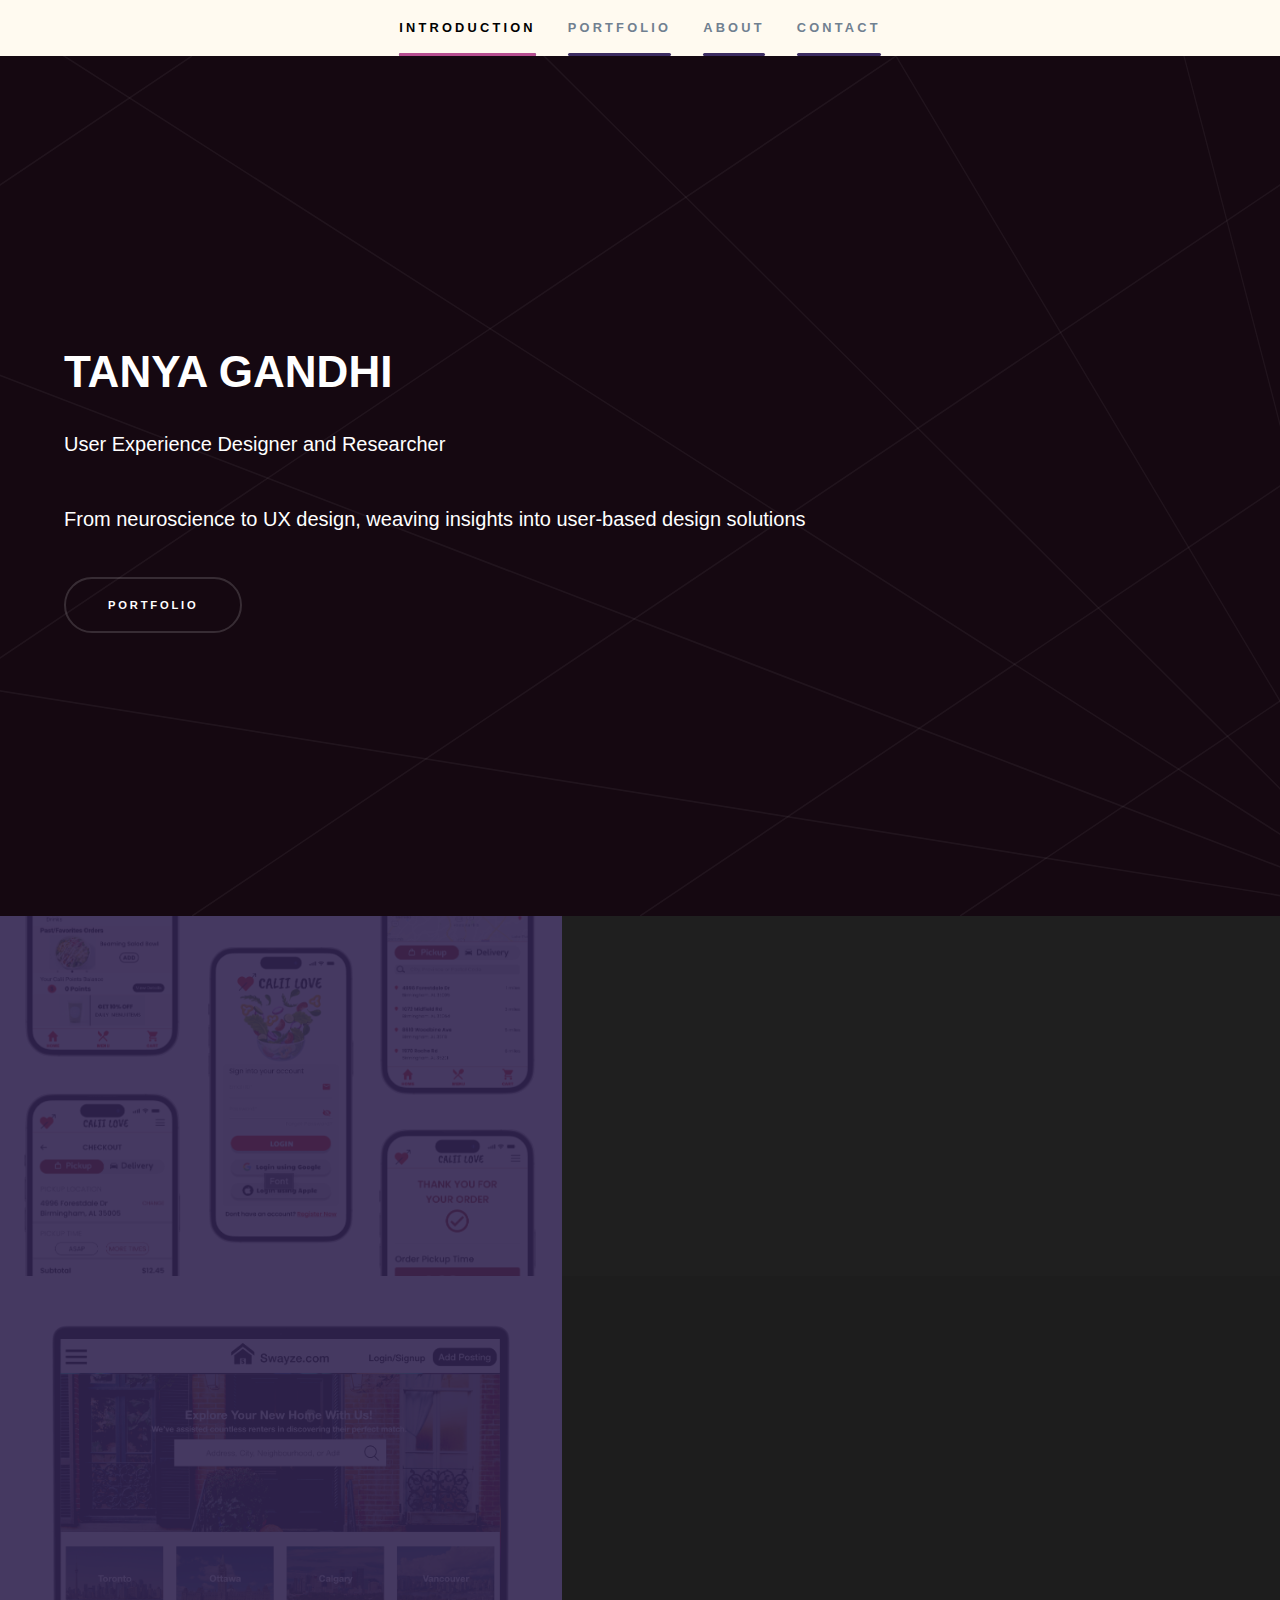
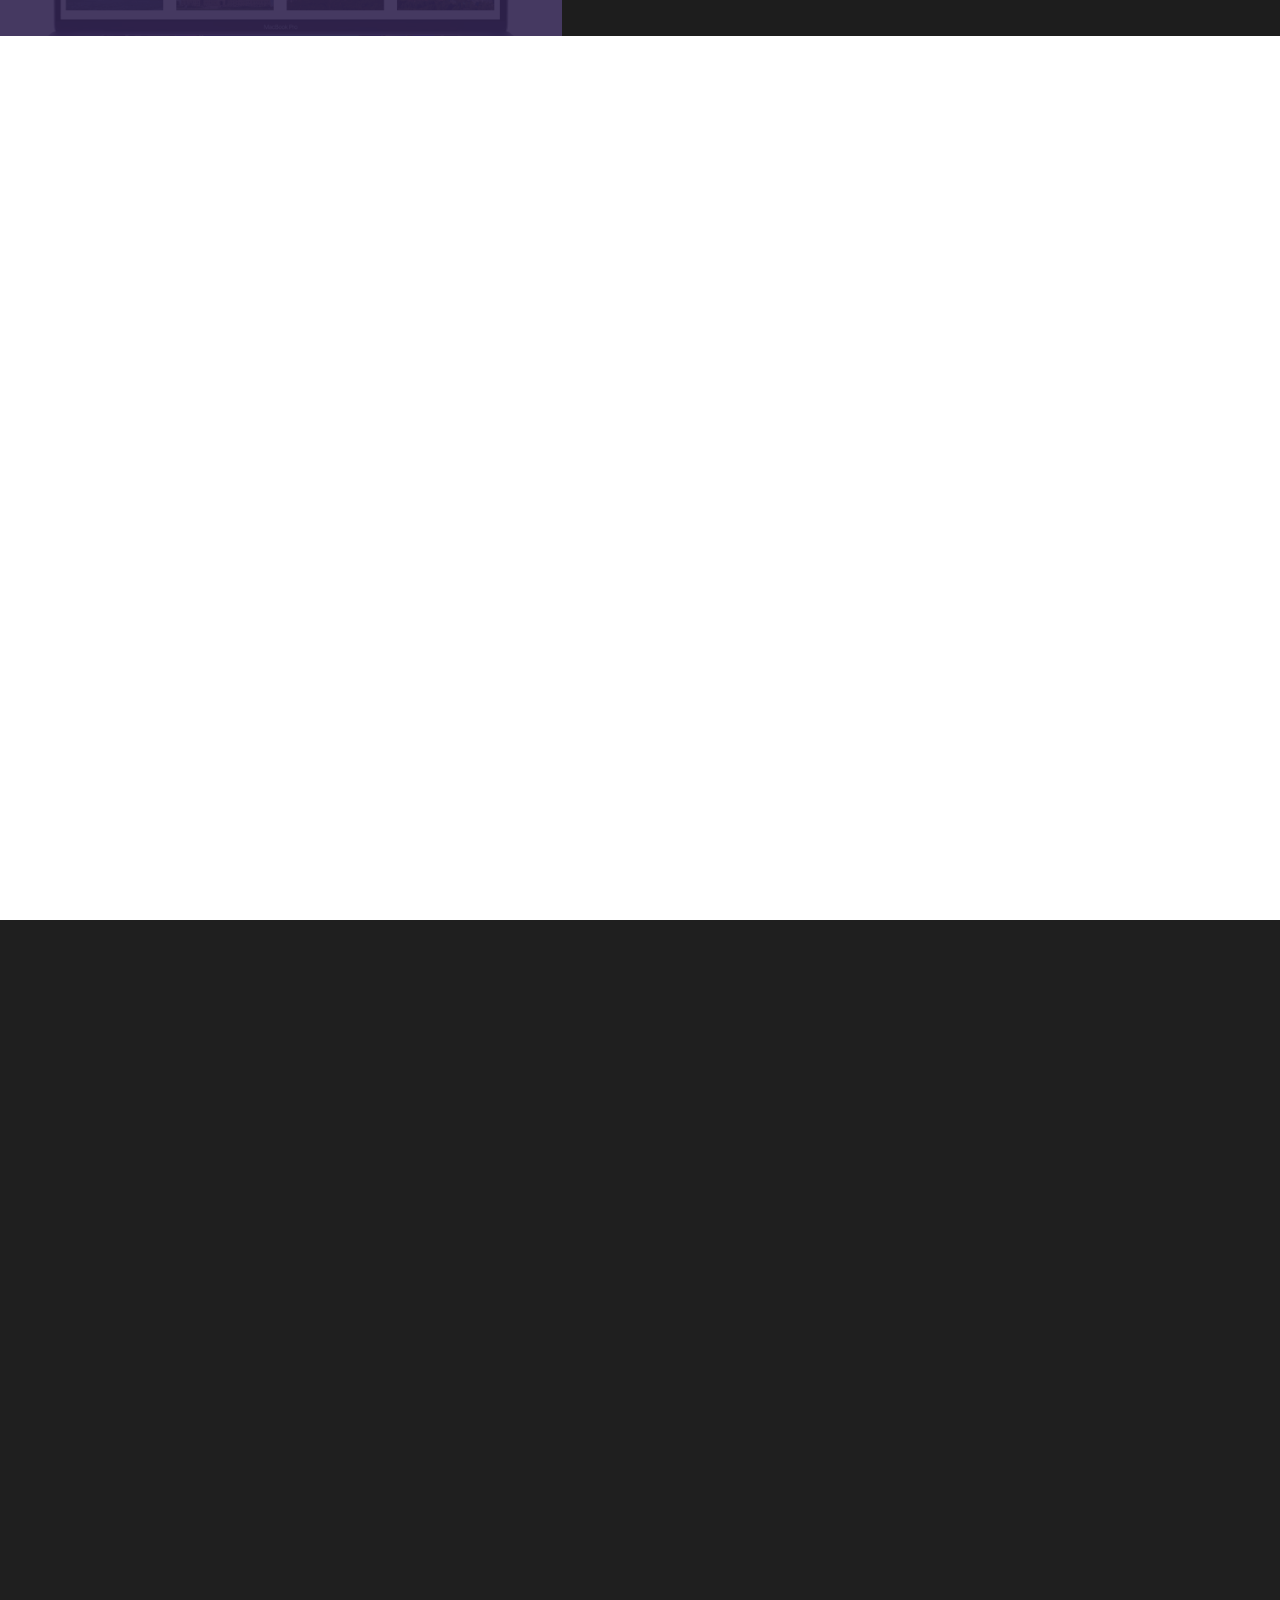
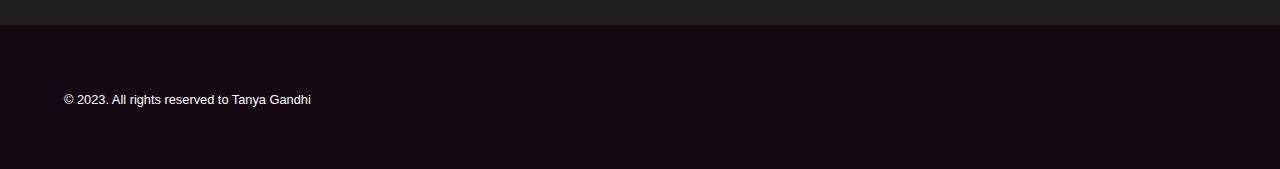
==== index.html @ 2741b876 "Uploading Website Files" ====
<!DOCTYPE HTML>
<!--
	Hyperspace by HTML5 UP
	html5up.net | @ajlkn
	Free for personal and commercial use under the CCA 3.0 license (html5up.net/license)
-->
<html>
	<head>
		<title>Tanya Gandhi</title>
		<meta charset="utf-8" />
		<meta name="viewport" content="width=device-width, initial-scale=1, user-scalable=no" />
		<link rel="stylesheet" href="assets/css/main.css" />
		<noscript><link rel="stylesheet" href="assets/css/noscript.css" /></noscript>
	</head>
	<body class="is-preload">

		<!-- Sidebar -->
			<section id="sidebar">
				<div class="inner">
					<nav>
						<ul>
							<li><a href="#intro">Introduction</a></li>
							<li><a href="#one">Portfolio</a></li>
							<li><a href="#two">About</a></li>
							<li><a href="#three">Contact</a></li>
						</ul>
					</nav>
				</div>
			</section>

		<!-- Wrapper -->
			<div id="wrapper">

				<!-- Intro -->
					<section id="intro" class="wrapper style1 fullscreen fade-up">
						<div class="inner">
							<h1>TANYA GANDHI</h1>
							<p>User Experience Designer and Researcher</p>
							<p>From neuroscience to UX design, weaving insights into user-based design solutions</p>
							<ul class="actions">
								<li><a href="#one" class="button scrolly">PORTFOLIO</a></li>
							</ul>
						</div>
					</section>

				<!-- One -->
					<section id="one" class="wrapper style2 spotlights">
						<section>
							<a href="#" class="image"><img src="images/cali-image.png" alt="" data-position="center center" /></a>
							<div class="content">
								<div class="inner">
									<h2>Calii Love - Savor the Hustle!</h2>
									<p>Designed a mobile food ordering app for neareast restaurant in Figma </p>
									<ul class="actions">
										<li><a href="generic.html" class="button">View Project</a></li>
									</ul>
								</div>
							</div>
						</section>
						<section>
							<a href="#" class="image"><img src="images/rental-image.png" alt="" data-position="top center" /></a>
							<div class="content">
								<div class="inner">
									<h2>Swayze.com - Gateway to Home Haven!</h2>
									<p>Designed responsive website and different screen size (mobile) for finding rental homes in Adobe XD</p>
									<ul class="actions">
										<li><a href="generic2.html" class="button">View Project</a></li>
									</ul>
								</div>
							</div>
						</section>
						<!-- <section>
							<a href="#" class="image"><img src="images/pic03.jpg" alt="" data-position="25% 25%" /></a>
							<div class="content">
								<div class="inner">
									<h2>Ultricies aliquam</h2>
									<p>Phasellus convallis elit id ullamcorper pulvinar. Duis aliquam turpis mauris, eu ultricies erat malesuada quis. Aliquam dapibus.</p>
									<ul class="actions">
										<li><a href="generic.html" class="button">Learn more</a></li>
									</ul>
								</div>
							</div>
						</section> -->
					</section>

				<!-- Two -->
					<section id="two" class="wrapper style3 fade-up">
						<div class="inner">
							<!-- <h2 style="text-align: center; margin-top: -50px;">Hello, I am Tanya</h2> -->
							<div style="text-align: center;">
								<img src="images/tanya.jpg" alt="image" height="400px">
							</div>
							<p style="color: black;">I am Tanya Gandhi, dedicated UX designer and researcher whose journey has been shaped by the unexpected twists of life and a passion for merging neuroscience insights with user-centric design.<br><br>
							<em>A Twist of Fate:</em>
							I started my academic journey in biomedical sciences, eventually diving into the field of neuroscience for my Ph.D., exploring the mysteries of the brain. However, my journey took an unforeseen turn—a moment etched in time when a finger nerve accident while performing lab experiment reshaped the narrative of my life. This unexpected incident was more than a detour; it became the compass guiding me towards a new professional chapter.<br><br>
							<em>Rethinking Priorities:</em>
							The incident compelled me to confront the fragility of life and prompted a deep reflection on my professional journey. As I navigated the challenges of recovery, I realized the profound impact that design, empathy, and user-centric thinking could have on improving everyday experiences. It's important to note that I am fully recovered and capable of any job, yet I chose UX design as my path to channel my resilience and newfound insights into creating meaningful and impactful designs.<br><br>
							<em>Bridging the Gap:</em>
							My transition from neuroscience to UX design is fueled by a desire to bridge the gap between scientific research and human-centric design. The skills honed in the laboratory, such as precision, attention to detail, and analytical thinking, seamlessly translate into my approach to crafting intuitive and accessible user experiences.<br><br>
							<em>UX Design: A Natural Evolution:</em>
							Choosing UX design was not a departure from neuroscience; rather, it was an evolution, where I found a fulfilling way to channel my scientific curiosity into designing solutions that positively impact people's lives. I realized the potential to leverage my deep understanding of cognitive processes to craft interfaces that not only function seamlessly but also enhance the overall user experience.<br><br>
							<em>Human-Centered Passion:</em>
							I am driven by a passion for creating technology that not only meets functional requirements but also enhances the overall well-being and satisfaction of users. My experiences have instilled in me a deep empathy for the end-users, and I am dedicated to championing their needs through thoughtful and inclusive design.<br><br>
							<em>Embracing Change:</em>
							My story is a testament to the transformative power of change and the unexpected paths that lead to fulfilling careers. Let's connect and explore how my diverse background and resilient spirit can bring a fresh perspective to your design projects.</p>
							<!-- <div class="features">
								<section>
									<span class="icon solid major fa-code"></span>
									<h3>Lorem ipsum amet</h3>
									<p>Phasellus convallis elit id ullam corper amet et pulvinar. Duis aliquam turpis mauris, sed ultricies erat dapibus.</p>
								</section>
								<section>
									<span class="icon solid major fa-lock"></span>
									<h3>Aliquam sed nullam</h3>
									<p>Phasellus convallis elit id ullam corper amet et pulvinar. Duis aliquam turpis mauris, sed ultricies erat dapibus.</p>
								</section>
								<section>
									<span class="icon solid major fa-cog"></span>
									<h3>Sed erat ullam corper</h3>
									<p>Phasellus convallis elit id ullam corper amet et pulvinar. Duis aliquam turpis mauris, sed ultricies erat dapibus.</p>
								</section>
								<section>
									<span class="icon solid major fa-desktop"></span>
									<h3>Veroeros quis lorem</h3>
									<p>Phasellus convallis elit id ullam corper amet et pulvinar. Duis aliquam turpis mauris, sed ultricies erat dapibus.</p>
								</section>
								<section>
									<span class="icon solid major fa-link"></span>
									<h3>Urna quis bibendum</h3>
									<p>Phasellus convallis elit id ullam corper amet et pulvinar. Duis aliquam turpis mauris, sed ultricies erat dapibus.</p>
								</section>
								<section>
									<span class="icon major fa-gem"></span>
									<h3>Aliquam urna dapibus</h3>
									<p>Phasellus convallis elit id ullam corper amet et pulvinar. Duis aliquam turpis mauris, sed ultricies erat dapibus.</p>
								</section>
							</div> -->
							<!-- <ul class="actions">
								<li><a href="generic.html" class="button">Learn more</a></li>
							</ul>
						</div> -->
					</section>

				<!-- Three -->
					<section id="three" class="wrapper style1 fade-up">
						<div class="inner">
							<h2 style="text-align: left style; margin-top: 200px">Tanya Gandhi</h2>
							<!-- <p>Phasellus convallis elit id ullamcorper pulvinar. Duis aliquam turpis mauris, eu ultricies erat malesuada quis. Aliquam dapibus, lacus eget hendrerit bibendum, urna est aliquam sem, sit amet imperdiet est velit quis lorem.</p> -->
							<!-- <div class="split style1"> -->
								<!-- <section>
									<form method="post" action="#">
										<div class="fields">
											<div class="field half">
												<label for="name">Name</label>
												<input type="text" name="name" id="name" />
											</div>
											<div class="field half">
												<label for="email">Email</label>
												<input type="text" name="email" id="email" />
											</div>
											<div class="field">
												<label for="message">Message</label>
												<textarea name="message" id="message" rows="5"></textarea>
											</div>
										</div>
										<ul class="actions">
											<li><a href="" class="button submit">Send Message</a></li>
										</ul>
									</form>
								</section> -->
								<section>
									<ul class="contact">
										<!-- <li>
											<h3>Address</h3>
											<span>12345 Somewhere Road #654<br />
											Nashville, TN 00000-0000<br />
											USA</span>
										</li> -->
										<li>
											<h3>Email</h3>
											<a href="#">gandhi.tanya11@gmail.com</a>
										</li>
										<li>
											<h3>Resume</h3>
											<a href="UXResume_Tanyagandhi.pdf" target="_blank">Tanya Gandhi</a>
										</li>
										<li>
											<h3>Social</h3>
											<ul class="icons">
												<!-- <li><a href="#" class="icon brands fa-twitter"><span class="label">Twitter</span></a></li> -->
												<!-- <li><a href="#" class="icon brands fa-facebook-f"><span class="label">Facebook</span></a></li> -->
												<li><a href="#" class="icon brands fa-github"><span class="label">GitHub</span></a></li>
												<!-- <li><a href="#" class="icon brands fa-instagram"><span class="label">Instagram</span></a></li> -->
												<li><a href="#" class="icon brands fa-linkedin-in"><span class="label">LinkedIn</span></a></li>
											</ul>
										</li>
									</ul>
								</section>
							</div>
						</div>
					</section>

			</div>

		<!-- Footer -->
			<footer id="footer" class="wrapper style1-alt">
				<div class="inner">
					<ul class="menu">
						<p>&copy; 2023. All rights reserved to Tanya Gandhi</p>
						<!-- <li>&copy; 2023. All rights reserved to Tanya Gandhi.</li><li>Design: <a href="http://html5up.net">HTML5 UP</a></li> -->
					</ul>
				</div>
			</footer>

		<!-- Scripts -->
			<script src="assets/js/jquery.min.js"></script>
			<script src="assets/js/jquery.scrollex.min.js"></script>
			<script src="assets/js/jquery.scrolly.min.js"></script>
			<script src="assets/js/browser.min.js"></script>
			<script src="assets/js/breakpoints.min.js"></script>
			<script src="assets/js/util.js"></script>
			<script src="assets/js/main.js"></script>

	</body>
</html>
---- assets/css/main.css ----
@import url(fontawesome-all.min.css);

/*
	Hyperspace by HTML5 UP
	html5up.net | @ajlkn
	Free for personal and commercial use under the CCA 3.0 license (html5up.net/license)
*/

html, body, div, span, applet, object,
iframe, h1, h2, h3, h4, h5, h6, p, blockquote,
pre, a, abbr, acronym, address, big, cite,
code, del, dfn, em, img, ins, kbd, q, s, samp,
small, strike, strong, sub, sup, tt, var, b,
u, i, center, dl, dt, dd, ol, ul, li, fieldset,
form, label, legend, table, caption, tbody,
tfoot, thead, tr, th, td, article, aside,
canvas, details, embed, figure, figcaption,
footer, header, hgroup, menu, nav, output, ruby,
section, summary, time, mark, audio, video {
	margin: 0;
	padding: 0;
	border: 0;
	font-size: 100%;
	font: inherit;
	vertical-align: baseline;}

article, aside, details, figcaption, figure,
footer, header, hgroup, menu, nav, section {
	display: block;}

body {
	line-height: 1;
}

ol, ul {
	list-style: none;
}

blockquote, q {
	quotes: none;
}

	blockquote:before, blockquote:after, q:before, q:after {
		content: '';
		content: none;
	}

table {
	border-collapse: collapse;
	border-spacing: 0;
}

body {
	-webkit-text-size-adjust: none;
}

mark {
	background-color: transparent;
	color: inherit;
}

input::-moz-focus-inner {
	border: 0;
	padding: 0;
}

input, select, textarea {
	-moz-appearance: none;
	-webkit-appearance: none;
	-ms-appearance: none;
	appearance: none;
}

/* Basic */

	@-ms-viewport {
		width: device-width;
	}

	body {
		-ms-overflow-style: scrollbar;
	}

	@media screen and (max-width: 480px) {

		html, body {
			min-width: 320px;
		}

	}

	html {
		box-sizing: border-box;
	}

	*, *:before, *:after {
		box-sizing: inherit;
	}

	body {
		background: #312450;
	}

		body.is-preload *, body.is-preload *:before, body.is-preload *:after {
			-moz-animation: none !important;
			-webkit-animation: none !important;
			-ms-animation: none !important;
			animation: none !important;
			-moz-transition: none !important;
			-webkit-transition: none !important;
			-ms-transition: none !important;
			transition: none !important;
		}

/* Type */

	body, input, select, textarea {
		color: white;
		font-family: Arial, Helvetica, sans-serif;
		font-size: 16.5pt;
		font-weight: normal;
		line-height: 1.75;
	}

		@media screen and (max-width: 1680px) {

			body, input, select, textarea {
				font-size: 13pt;
			}

		}

		@media screen and (max-width: 1280px) {

			body, input, select, textarea {
				font-size: 12pt;
			}

		}

		@media screen and (max-width: 360px) {

			body, input, select, textarea {
				font-size: 11pt;
			}

		}

	a {
		-moz-transition: color 0.2s ease, border-bottom-color 0.2s ease;
		-webkit-transition: color 0.2s ease, border-bottom-color 0.2s ease;
		-ms-transition: color 0.2s ease, border-bottom-color 0.2s ease;
		transition: color 0.2s ease, border-bottom-color 0.2s ease;
		border-bottom: dotted 1px rgba(255, 255, 255, 0.35);
		color: inherit;
		text-decoration: none;
	}

		a:hover {
			border-bottom-color: transparent;
			color: #ffffff;
		}

	strong, b {
		color: #ffffff;
		font-weight: bold;
	}

	em, i {
		font-style: italic;
	}

	p {
		margin: 0 0 2em 0;
	}

	h1, h2, h3, h4, h5, h6 {
		color: #ffffff;
		font-weight: bold;
		line-height: 1.5;
		margin: 0 0 0.5em 0;
	}

		h1 a, h2 a, h3 a, h4 a, h5 a, h6 a {
			color: inherit;
			text-decoration: none;
		}

	h1 {
		font-size: 2.75em;
	}

		h1.major {
			margin: 0 0 1.3em 0;
			position: relative;
			padding-bottom: 0.35em;
		}

			h1.major:after {
				background-image: -moz-linear-gradient(to right, #5e42a6, #b74e91);
				background-image: -webkit-linear-gradient(to right, #5e42a6, #b74e91);
				background-image: -ms-linear-gradient(to right, #5e42a6, #b74e91);
				background-image: linear-gradient(to right, #5e42a6, #b74e91);
				-moz-transition: max-width 0.2s ease;
				-webkit-transition: max-width 0.2s ease;
				-ms-transition: max-width 0.2s ease;
				transition: max-width 0.2s ease;
				border-radius: 0.2em;
				bottom: 0;
				content: '';
				height: 0.05em;
				position: absolute;
				right: 0;
				width: 100%;
			}

	h2 {
		font-size: 1.75em;
		margin-top: -10px;
	}

	h3 {
		font-size: 1.1em;
	}

	h4 {
		font-size: 1em;
	}

	h5 {
		font-size: 0.8em;
	}

	h6 {
		font-size: 0.6em;
	}

	@media screen and (max-width: 736px) {

		h1 {
			font-size: 2em;
		}

		h2 {
			font-size: 1.25em;
		}

		h3 {
			font-size: 1em;
		}

		h4 {
			font-size: 0.8em;
		}

		h5 {
			font-size: 0.6em;
		}

		h6 {
			font-size: 0.6em;
		}

	}

	sub {
		font-size: 0.8em;
		position: relative;
		top: 0.5em;
	}

	sup {
		font-size: 0.8em;
		position: relative;
		top: -0.5em;
	}

	blockquote {
		border-left: solid 4px rgba(255, 255, 255, 0.15);
		font-style: italic;
		margin: 0 0 2em 0;
		padding: 0.5em 0 0.5em 2em;
	}

	code {
		background: rgba(255, 255, 255, 0.05);
		border-radius: 0.25em;
		border: solid 1px rgba(255, 255, 255, 0.15);
		font-family: "Courier New", monospace;
		font-size: 0.9em;
		margin: 0 0.25em;
		padding: 0.25em 0.65em;
	}

	pre {
		-webkit-overflow-scrolling: touch;
		font-family: "Courier New", monospace;
		font-size: 0.9em;
		margin: 0 0 2em 0;
	}

		pre code {
			display: block;
			line-height: 1.75em;
			padding: 1em 1.5em;
			overflow-x: auto;
		}

	hr {
		border: 0;
		border-bottom: solid 1px rgba(255, 255, 255, 0.15);
		margin: 2em 0;
	}

		hr.major {
			margin: 3em 0;
		}

	.align-left {
		text-align: left;
	}

	.align-center {
		text-align: center;
	}

	.align-right {
		text-align: right;
	}

/* Row */

	.row {
		display: flex;
		flex-wrap: wrap;
		box-sizing: border-box;
		align-items: stretch;
	}

		.row > * {
			box-sizing: border-box;
		}

		.row.gtr-uniform > * > :last-child {
			margin-bottom: 0;
		}

		.row.aln-left {
			justify-content: flex-start;
		}

		.row.aln-center {
			justify-content: center;
		}

		.row.aln-right {
			justify-content: flex-end;
		}

		.row.aln-top {
			align-items: flex-start;
		}

		.row.aln-middle {
			align-items: center;
		}

		.row.aln-bottom {
			align-items: flex-end;
		}

		.row > .imp {
			order: -1;
		}

		.row > .col-1 {
			width: 8.33333%;
		}

		.row > .off-1 {
			margin-left: 8.33333%;
		}

		.row > .col-2 {
			width: 16.66667%;
		}

		.row > .off-2 {
			margin-left: 16.66667%;
		}

		.row > .col-3 {
			width: 25%;
		}

		.row > .off-3 {
			margin-left: 25%;
		}

		.row > .col-4 {
			width: 33.33333%;
		}

		.row > .off-4 {
			margin-left: 33.33333%;
		}

		.row > .col-5 {
			width: 41.66667%;
		}

		.row > .off-5 {
			margin-left: 41.66667%;
		}

		.row > .col-6 {
			width: 50%;
		}

		.row > .off-6 {
			margin-left: 50%;
		}

		.row > .col-7 {
			width: 58.33333%;
		}

		.row > .off-7 {
			margin-left: 58.33333%;
		}

		.row > .col-8 {
			width: 66.66667%;
		}

		.row > .off-8 {
			margin-left: 66.66667%;
		}

		.row > .col-9 {
			width: 75%;
		}

		.row > .off-9 {
			margin-left: 75%;
		}

		.row > .col-10 {
			width: 83.33333%;
		}

		.row > .off-10 {
			margin-left: 83.33333%;
		}

		.row > .col-11 {
			width: 91.66667%;
		}

		.row > .off-11 {
			margin-left: 91.66667%;
		}

		.row > .col-12 {
			width: 100%;
		}

		.row > .off-12 {
			margin-left: 100%;
		}

		.row.gtr-0 {
			margin-top: 0;
			margin-left: 0em;
		}

			.row.gtr-0 > * {
				padding: 0 0 0 0em;
			}

			.row.gtr-0.gtr-uniform {
				margin-top: 0em;
			}

				.row.gtr-0.gtr-uniform > * {
					padding-top: 0em;
				}

		.row.gtr-25 {
			margin-top: 0;
			margin-left: -0.375em;
		}

			.row.gtr-25 > * {
				padding: 0 0 0 0.375em;
			}

			.row.gtr-25.gtr-uniform {
				margin-top: -0.375em;
			}

				.row.gtr-25.gtr-uniform > * {
					padding-top: 0.375em;
				}

		.row.gtr-50 {
			margin-top: 0;
			margin-left: -0.75em;
		}

			.row.gtr-50 > * {
				padding: 0 0 0 0.75em;
			}

			.row.gtr-50.gtr-uniform {
				margin-top: -0.75em;
			}

				.row.gtr-50.gtr-uniform > * {
					padding-top: 0.75em;
				}

		.row {
			margin-top: 0;
			margin-left: -1.5em;
		}

			.row > * {
				padding: 0 0 0 1.5em;
			}

			.row.gtr-uniform {
				margin-top: -1.5em;
			}

				.row.gtr-uniform > * {
					padding-top: 1.5em;
				}

		.row.gtr-150 {
			margin-top: 0;
			margin-left: -2.25em;
		}

			.row.gtr-150 > * {
				padding: 0 0 0 2.25em;
			}

			.row.gtr-150.gtr-uniform {
				margin-top: -2.25em;
			}

				.row.gtr-150.gtr-uniform > * {
					padding-top: 2.25em;
				}

		.row.gtr-200 {
			margin-top: 0;
			margin-left: -3em;
		}

			.row.gtr-200 > * {
				padding: 0 0 0 3em;
			}

			.row.gtr-200.gtr-uniform {
				margin-top: -3em;
			}

				.row.gtr-200.gtr-uniform > * {
					padding-top: 3em;
				}

		@media screen and (max-width: 1680px) {

			.row {
				display: flex;
				flex-wrap: wrap;
				box-sizing: border-box;
				align-items: stretch;
			}

				.row > * {
					box-sizing: border-box;
				}

				.row.gtr-uniform > * > :last-child {
					margin-bottom: 0;
				}

				.row.aln-left {
					justify-content: flex-start;
				}

				.row.aln-center {
					justify-content: center;
				}

				.row.aln-right {
					justify-content: flex-end;
				}

				.row.aln-top {
					align-items: flex-start;
				}

				.row.aln-middle {
					align-items: center;
				}

				.row.aln-bottom {
					align-items: flex-end;
				}

				.row > .imp-xlarge {
					order: -1;
				}

				.row > .col-1-xlarge {
					width: 8.33333%;
				}

				.row > .off-1-xlarge {
					margin-left: 8.33333%;
				}

				.row > .col-2-xlarge {
					width: 16.66667%;
				}

				.row > .off-2-xlarge {
					margin-left: 16.66667%;
				}

				.row > .col-3-xlarge {
					width: 25%;
				}

				.row > .off-3-xlarge {
					margin-left: 25%;
				}

				.row > .col-4-xlarge {
					width: 33.33333%;
				}

				.row > .off-4-xlarge {
					margin-left: 33.33333%;
				}

				.row > .col-5-xlarge {
					width: 41.66667%;
				}

				.row > .off-5-xlarge {
					margin-left: 41.66667%;
				}

				.row > .col-6-xlarge {
					width: 50%;
				}

				.row > .off-6-xlarge {
					margin-left: 50%;
				}

				.row > .col-7-xlarge {
					width: 58.33333%;
				}

				.row > .off-7-xlarge {
					margin-left: 58.33333%;
				}

				.row > .col-8-xlarge {
					width: 66.66667%;
				}

				.row > .off-8-xlarge {
					margin-left: 66.66667%;
				}

				.row > .col-9-xlarge {
					width: 75%;
				}

				.row > .off-9-xlarge {
					margin-left: 75%;
				}

				.row > .col-10-xlarge {
					width: 83.33333%;
				}

				.row > .off-10-xlarge {
					margin-left: 83.33333%;
				}

				.row > .col-11-xlarge {
					width: 91.66667%;
				}

				.row > .off-11-xlarge {
					margin-left: 91.66667%;
				}

				.row > .col-12-xlarge {
					width: 100%;
				}

				.row > .off-12-xlarge {
					margin-left: 100%;
				}

				.row.gtr-0 {
					margin-top: 0;
					margin-left: 0em;
				}

					.row.gtr-0 > * {
						padding: 0 0 0 0em;
					}

					.row.gtr-0.gtr-uniform {
						margin-top: 0em;
					}

						.row.gtr-0.gtr-uniform > * {
							padding-top: 0em;
						}

				.row.gtr-25 {
					margin-top: 0;
					margin-left: -0.375em;
				}

					.row.gtr-25 > * {
						padding: 0 0 0 0.375em;
					}

					.row.gtr-25.gtr-uniform {
						margin-top: -0.375em;
					}

						.row.gtr-25.gtr-uniform > * {
							padding-top: 0.375em;
						}

				.row.gtr-50 {
					margin-top: 0;
					margin-left: -0.75em;
				}

					.row.gtr-50 > * {
						padding: 0 0 0 0.75em;
					}

					.row.gtr-50.gtr-uniform {
						margin-top: -0.75em;
					}

						.row.gtr-50.gtr-uniform > * {
							padding-top: 0.75em;
						}

				.row {
					margin-top: 0;
					margin-left: -1.5em;
				}

					.row > * {
						padding: 0 0 0 1.5em;
					}

					.row.gtr-uniform {
						margin-top: -1.5em;
					}

						.row.gtr-uniform > * {
							padding-top: 1.5em;
						}

				.row.gtr-150 {
					margin-top: 0;
					margin-left: -2.25em;
				}

					.row.gtr-150 > * {
						padding: 0 0 0 2.25em;
					}

					.row.gtr-150.gtr-uniform {
						margin-top: -2.25em;
					}

						.row.gtr-150.gtr-uniform > * {
							padding-top: 2.25em;
						}

				.row.gtr-200 {
					margin-top: 0;
					margin-left: -3em;
				}

					.row.gtr-200 > * {
						padding: 0 0 0 3em;
					}

					.row.gtr-200.gtr-uniform {
						margin-top: -3em;
					}

						.row.gtr-200.gtr-uniform > * {
							padding-top: 3em;
						}

		}

		@media screen and (max-width: 1280px) {

			.row {
				display: flex;
				flex-wrap: wrap;
				box-sizing: border-box;
				align-items: stretch;
			}

				.row > * {
					box-sizing: border-box;
				}

				.row.gtr-uniform > * > :last-child {
					margin-bottom: 0;
				}

				.row.aln-left {
					justify-content: flex-start;
				}

				.row.aln-center {
					justify-content: center;
				}

				.row.aln-right {
					justify-content: flex-end;
				}

				.row.aln-top {
					align-items: flex-start;
				}

				.row.aln-middle {
					align-items: center;
				}

				.row.aln-bottom {
					align-items: flex-end;
				}

				.row > .imp-large {
					order: -1;
				}

				.row > .col-1-large {
					width: 8.33333%;
				}

				.row > .off-1-large {
					margin-left: 8.33333%;
				}

				.row > .col-2-large {
					width: 16.66667%;
				}

				.row > .off-2-large {
					margin-left: 16.66667%;
				}

				.row > .col-3-large {
					width: 25%;
				}

				.row > .off-3-large {
					margin-left: 25%;
				}

				.row > .col-4-large {
					width: 33.33333%;
				}

				.row > .off-4-large {
					margin-left: 33.33333%;
				}

				.row > .col-5-large {
					width: 41.66667%;
				}

				.row > .off-5-large {
					margin-left: 41.66667%;
				}

				.row > .col-6-large {
					width: 50%;
				}

				.row > .off-6-large {
					margin-left: 50%;
				}

				.row > .col-7-large {
					width: 58.33333%;
				}

				.row > .off-7-large {
					margin-left: 58.33333%;
				}

				.row > .col-8-large {
					width: 66.66667%;
				}

				.row > .off-8-large {
					margin-left: 66.66667%;
				}

				.row > .col-9-large {
					width: 75%;
				}

				.row > .off-9-large {
					margin-left: 75%;
				}

				.row > .col-10-large {
					width: 83.33333%;
				}

				.row > .off-10-large {
					margin-left: 83.33333%;
				}

				.row > .col-11-large {
					width: 91.66667%;
				}

				.row > .off-11-large {
					margin-left: 91.66667%;
				}

				.row > .col-12-large {
					width: 100%;
				}

				.row > .off-12-large {
					margin-left: 100%;
				}

				.row.gtr-0 {
					margin-top: 0;
					margin-left: 0em;
				}

					.row.gtr-0 > * {
						padding: 0 0 0 0em;
					}

					.row.gtr-0.gtr-uniform {
						margin-top: 0em;
					}

						.row.gtr-0.gtr-uniform > * {
							padding-top: 0em;
						}

				.row.gtr-25 {
					margin-top: 0;
					margin-left: -0.375em;
				}

					.row.gtr-25 > * {
						padding: 0 0 0 0.375em;
					}

					.row.gtr-25.gtr-uniform {
						margin-top: -0.375em;
					}

						.row.gtr-25.gtr-uniform > * {
							padding-top: 0.375em;
						}

				.row.gtr-50 {
					margin-top: 0;
					margin-left: -0.75em;
				}

					.row.gtr-50 > * {
						padding: 0 0 0 0.75em;
					}

					.row.gtr-50.gtr-uniform {
						margin-top: -0.75em;
					}

						.row.gtr-50.gtr-uniform > * {
							padding-top: 0.75em;
						}

				.row {
					margin-top: 0;
					margin-left: -1.5em;
				}

					.row > * {
						padding: 0 0 0 1.5em;
					}

					.row.gtr-uniform {
						margin-top: -1.5em;
					}

						.row.gtr-uniform > * {
							padding-top: 1.5em;
						}

				.row.gtr-150 {
					margin-top: 0;
					margin-left: -2.25em;
				}

					.row.gtr-150 > * {
						padding: 0 0 0 2.25em;
					}

					.row.gtr-150.gtr-uniform {
						margin-top: -2.25em;
					}

						.row.gtr-150.gtr-uniform > * {
							padding-top: 2.25em;
						}

				.row.gtr-200 {
					margin-top: 0;
					margin-left: -3em;
				}

					.row.gtr-200 > * {
						padding: 0 0 0 3em;
					}

					.row.gtr-200.gtr-uniform {
						margin-top: -3em;
					}

						.row.gtr-200.gtr-uniform > * {
							padding-top: 3em;
						}

		}

		@media screen and (max-width: 980px) {

			.row {
				display: flex;
				flex-wrap: wrap;
				box-sizing: border-box;
				align-items: stretch;
			}

				.row > * {
					box-sizing: border-box;
				}

				.row.gtr-uniform > * > :last-child {
					margin-bottom: 0;
				}

				.row.aln-left {
					justify-content: flex-start;
				}

				.row.aln-center {
					justify-content: center;
				}

				.row.aln-right {
					justify-content: flex-end;
				}

				.row.aln-top {
					align-items: flex-start;
				}

				.row.aln-middle {
					align-items: center;
				}

				.row.aln-bottom {
					align-items: flex-end;
				}

				.row > .imp-medium {
					order: -1;
				}

				.row > .col-1-medium {
					width: 8.33333%;
				}

				.row > .off-1-medium {
					margin-left: 8.33333%;
				}

				.row > .col-2-medium {
					width: 16.66667%;
				}

				.row > .off-2-medium {
					margin-left: 16.66667%;
				}

				.row > .col-3-medium {
					width: 25%;
				}

				.row > .off-3-medium {
					margin-left: 25%;
				}

				.row > .col-4-medium {
					width: 33.33333%;
				}

				.row > .off-4-medium {
					margin-left: 33.33333%;
				}

				.row > .col-5-medium {
					width: 41.66667%;
				}

				.row > .off-5-medium {
					margin-left: 41.66667%;
				}

				.row > .col-6-medium {
					width: 50%;
				}

				.row > .off-6-medium {
					margin-left: 50%;
				}

				.row > .col-7-medium {
					width: 58.33333%;
				}

				.row > .off-7-medium {
					margin-left: 58.33333%;
				}

				.row > .col-8-medium {
					width: 66.66667%;
				}

				.row > .off-8-medium {
					margin-left: 66.66667%;
				}

				.row > .col-9-medium {
					width: 75%;
				}

				.row > .off-9-medium {
					margin-left: 75%;
				}

				.row > .col-10-medium {
					width: 83.33333%;
				}

				.row > .off-10-medium {
					margin-left: 83.33333%;
				}

				.row > .col-11-medium {
					width: 91.66667%;
				}

				.row > .off-11-medium {
					margin-left: 91.66667%;
				}

				.row > .col-12-medium {
					width: 100%;
				}

				.row > .off-12-medium {
					margin-left: 100%;
				}

				.row.gtr-0 {
					margin-top: 0;
					margin-left: 0em;
				}

					.row.gtr-0 > * {
						padding: 0 0 0 0em;
					}

					.row.gtr-0.gtr-uniform {
						margin-top: 0em;
					}

						.row.gtr-0.gtr-uniform > * {
							padding-top: 0em;
						}

				.row.gtr-25 {
					margin-top: 0;
					margin-left: -0.375em;
				}

					.row.gtr-25 > * {
						padding: 0 0 0 0.375em;
					}

					.row.gtr-25.gtr-uniform {
						margin-top: -0.375em;
					}

						.row.gtr-25.gtr-uniform > * {
							padding-top: 0.375em;
						}

				.row.gtr-50 {
					margin-top: 0;
					margin-left: -0.75em;
				}

					.row.gtr-50 > * {
						padding: 0 0 0 0.75em;
					}

					.row.gtr-50.gtr-uniform {
						margin-top: -0.75em;
					}

						.row.gtr-50.gtr-uniform > * {
							padding-top: 0.75em;
						}

				.row {
					margin-top: 0;
					margin-left: -1.5em;
				}

					.row > * {
						padding: 0 0 0 1.5em;
					}

					.row.gtr-uniform {
						margin-top: -1.5em;
					}

						.row.gtr-uniform > * {
							padding-top: 1.5em;
						}

				.row.gtr-150 {
					margin-top: 0;
					margin-left: -2.25em;
				}

					.row.gtr-150 > * {
						padding: 0 0 0 2.25em;
					}

					.row.gtr-150.gtr-uniform {
						margin-top: -2.25em;
					}

						.row.gtr-150.gtr-uniform > * {
							padding-top: 2.25em;
						}

				.row.gtr-200 {
					margin-top: 0;
					margin-left: -3em;
				}

					.row.gtr-200 > * {
						padding: 0 0 0 3em;
					}

					.row.gtr-200.gtr-uniform {
						margin-top: -3em;
					}

						.row.gtr-200.gtr-uniform > * {
							padding-top: 3em;
						}

		}

		@media screen and (max-width: 736px) {

			.row {
				display: flex;
				flex-wrap: wrap;
				box-sizing: border-box;
				align-items: stretch;
			}

				.row > * {
					box-sizing: border-box;
				}

				.row.gtr-uniform > * > :last-child {
					margin-bottom: 0;
				}

				.row.aln-left {
					justify-content: flex-start;
				}

				.row.aln-center {
					justify-content: center;
				}

				.row.aln-right {
					justify-content: flex-end;
				}

				.row.aln-top {
					align-items: flex-start;
				}

				.row.aln-middle {
					align-items: center;
				}

				.row.aln-bottom {
					align-items: flex-end;
				}

				.row > .imp-small {
					order: -1;
				}

				.row > .col-1-small {
					width: 8.33333%;
				}

				.row > .off-1-small {
					margin-left: 8.33333%;
				}

				.row > .col-2-small {
					width: 16.66667%;
				}

				.row > .off-2-small {
					margin-left: 16.66667%;
				}

				.row > .col-3-small {
					width: 25%;
				}

				.row > .off-3-small {
					margin-left: 25%;
				}

				.row > .col-4-small {
					width: 33.33333%;
				}

				.row > .off-4-small {
					margin-left: 33.33333%;
				}

				.row > .col-5-small {
					width: 41.66667%;
				}

				.row > .off-5-small {
					margin-left: 41.66667%;
				}

				.row > .col-6-small {
					width: 50%;
				}

				.row > .off-6-small {
					margin-left: 50%;
				}

				.row > .col-7-small {
					width: 58.33333%;
				}

				.row > .off-7-small {
					margin-left: 58.33333%;
				}

				.row > .col-8-small {
					width: 66.66667%;
				}

				.row > .off-8-small {
					margin-left: 66.66667%;
				}

				.row > .col-9-small {
					width: 75%;
				}

				.row > .off-9-small {
					margin-left: 75%;
				}

				.row > .col-10-small {
					width: 83.33333%;
				}

				.row > .off-10-small {
					margin-left: 83.33333%;
				}

				.row > .col-11-small {
					width: 91.66667%;
				}

				.row > .off-11-small {
					margin-left: 91.66667%;
				}

				.row > .col-12-small {
					width: 100%;
				}

				.row > .off-12-small {
					margin-left: 100%;
				}

				.row.gtr-0 {
					margin-top: 0;
					margin-left: 0em;
				}

					.row.gtr-0 > * {
						padding: 0 0 0 0em;
					}

					.row.gtr-0.gtr-uniform {
						margin-top: 0em;
					}

						.row.gtr-0.gtr-uniform > * {
							padding-top: 0em;
						}

				.row.gtr-25 {
					margin-top: 0;
					margin-left: -0.375em;
				}

					.row.gtr-25 > * {
						padding: 0 0 0 0.375em;
					}

					.row.gtr-25.gtr-uniform {
						margin-top: -0.375em;
					}

						.row.gtr-25.gtr-uniform > * {
							padding-top: 0.375em;
						}

				.row.gtr-50 {
					margin-top: 0;
					margin-left: -0.75em;
				}

					.row.gtr-50 > * {
						padding: 0 0 0 0.75em;
					}

					.row.gtr-50.gtr-uniform {
						margin-top: -0.75em;
					}

						.row.gtr-50.gtr-uniform > * {
							padding-top: 0.75em;
						}

				.row {
					margin-top: 0;
					margin-left: -1.5em;
				}

					.row > * {
						padding: 0 0 0 1.5em;
					}

					.row.gtr-uniform {
						margin-top: -1.5em;
					}

						.row.gtr-uniform > * {
							padding-top: 1.5em;
						}

				.row.gtr-150 {
					margin-top: 0;
					margin-left: -2.25em;
				}

					.row.gtr-150 > * {
						padding: 0 0 0 2.25em;
					}

					.row.gtr-150.gtr-uniform {
						margin-top: -2.25em;
					}

						.row.gtr-150.gtr-uniform > * {
							padding-top: 2.25em;
						}

				.row.gtr-200 {
					margin-top: 0;
					margin-left: -3em;
				}

					.row.gtr-200 > * {
						padding: 0 0 0 3em;
					}

					.row.gtr-200.gtr-uniform {
						margin-top: -3em;
					}

						.row.gtr-200.gtr-uniform > * {
							padding-top: 3em;
						}

		}

		@media screen and (max-width: 480px) {

			.row {
				display: flex;
				flex-wrap: wrap;
				box-sizing: border-box;
				align-items: stretch;
			}

				.row > * {
					box-sizing: border-box;
				}

				.row.gtr-uniform > * > :last-child {
					margin-bottom: 0;
				}

				.row.aln-left {
					justify-content: flex-start;
				}

				.row.aln-center {
					justify-content: center;
				}

				.row.aln-right {
					justify-content: flex-end;
				}

				.row.aln-top {
					align-items: flex-start;
				}

				.row.aln-middle {
					align-items: center;
				}

				.row.aln-bottom {
					align-items: flex-end;
				}

				.row > .imp-xsmall {
					order: -1;
				}

				.row > .col-1-xsmall {
					width: 8.33333%;
				}

				.row > .off-1-xsmall {
					margin-left: 8.33333%;
				}

				.row > .col-2-xsmall {
					width: 16.66667%;
				}

				.row > .off-2-xsmall {
					margin-left: 16.66667%;
				}

				.row > .col-3-xsmall {
					width: 25%;
				}

				.row > .off-3-xsmall {
					margin-left: 25%;
				}

				.row > .col-4-xsmall {
					width: 33.33333%;
				}

				.row > .off-4-xsmall {
					margin-left: 33.33333%;
				}

				.row > .col-5-xsmall {
					width: 41.66667%;
				}

				.row > .off-5-xsmall {
					margin-left: 41.66667%;
				}

				.row > .col-6-xsmall {
					width: 50%;
				}

				.row > .off-6-xsmall {
					margin-left: 50%;
				}

				.row > .col-7-xsmall {
					width: 58.33333%;
				}

				.row > .off-7-xsmall {
					margin-left: 58.33333%;
				}

				.row > .col-8-xsmall {
					width: 66.66667%;
				}

				.row > .off-8-xsmall {
					margin-left: 66.66667%;
				}

				.row > .col-9-xsmall {
					width: 75%;
				}

				.row > .off-9-xsmall {
					margin-left: 75%;
				}

				.row > .col-10-xsmall {
					width: 83.33333%;
				}

				.row > .off-10-xsmall {
					margin-left: 83.33333%;
				}

				.row > .col-11-xsmall {
					width: 91.66667%;
				}

				.row > .off-11-xsmall {
					margin-left: 91.66667%;
				}

				.row > .col-12-xsmall {
					width: 100%;
				}

				.row > .off-12-xsmall {
					margin-left: 100%;
				}

				.row.gtr-0 {
					margin-top: 0;
					margin-left: 0em;
				}

					.row.gtr-0 > * {
						padding: 0 0 0 0em;
					}

					.row.gtr-0.gtr-uniform {
						margin-top: 0em;
					}

						.row.gtr-0.gtr-uniform > * {
							padding-top: 0em;
						}

				.row.gtr-25 {
					margin-top: 0;
					margin-left: -0.375em;
				}

					.row.gtr-25 > * {
						padding: 0 0 0 0.375em;
					}

					.row.gtr-25.gtr-uniform {
						margin-top: -0.375em;
					}

						.row.gtr-25.gtr-uniform > * {
							padding-top: 0.375em;
						}

				.row.gtr-50 {
					margin-top: 0;
					margin-left: -0.75em;
				}

					.row.gtr-50 > * {
						padding: 0 0 0 0.75em;
					}

					.row.gtr-50.gtr-uniform {
						margin-top: -0.75em;
					}

						.row.gtr-50.gtr-uniform > * {
							padding-top: 0.75em;
						}

				.row {
					margin-top: 0;
					margin-left: -1.5em;
				}

					.row > * {
						padding: 0 0 0 1.5em;
					}

					.row.gtr-uniform {
						margin-top: -1.5em;
					}

						.row.gtr-uniform > * {
							padding-top: 1.5em;
						}

				.row.gtr-150 {
					margin-top: 0;
					margin-left: -2.25em;
				}

					.row.gtr-150 > * {
						padding: 0 0 0 2.25em;
					}

					.row.gtr-150.gtr-uniform {
						margin-top: -2.25em;
					}

						.row.gtr-150.gtr-uniform > * {
							padding-top: 2.25em;
						}

				.row.gtr-200 {
					margin-top: 0;
					margin-left: -3em;
				}

					.row.gtr-200 > * {
						padding: 0 0 0 3em;
					}

					.row.gtr-200.gtr-uniform {
						margin-top: -3em;
					}

						.row.gtr-200.gtr-uniform > * {
							padding-top: 3em;
						}

		}

/* Box */

	.box {
		border-radius: 0.25em;
		border: solid 1px rgba(255, 255, 255, 0.15);
		margin-bottom: 2em;
		padding: 1.5em;
	}

		.box > :last-child,
		.box > :last-child > :last-child,
		.box > :last-child > :last-child > :last-child {
			margin-bottom: 0;
		}

		.box.alt {
			border: 0;
			border-radius: 0;
			padding: 0;
		}

/* Button */

	input[type="submit"],
	input[type="reset"],
	input[type="button"],
	button,
	.button {
		-moz-appearance: none;
		-webkit-appearance: none;
		-ms-appearance: none;
		appearance: none;
		-moz-transition: border-color 0.2s ease;
		-webkit-transition: border-color 0.2s ease;
		-ms-transition: border-color 0.2s ease;
		transition: border-color 0.2s ease;
		background-color: transparent;
		border: solid 2px !important;
		border-color: rgba(255, 255, 255, 0.15) !important;
		border-radius: 3em;
		color: #ffffff !important;
		cursor: pointer;
		display: inline-block;
		font-size: 0.7em;
		font-weight: bold;
		height: calc(4.75em + 2px);
		letter-spacing: 0.25em;
		line-height: 4.75em;
		outline: 0;
		padding: 0 3.75em;
		position: relative;
		text-align: center;
		text-decoration: none;
		text-transform: uppercase;
		white-space: nowrap;
	}

		input[type="submit"]:after,
		input[type="reset"]:after,
		input[type="button"]:after,
		button:after,
		.button:after {
			-moz-transform: scale(0.25);
			-webkit-transform: scale(0.25);
			-ms-transform: scale(0.25);
			transform: scale(0.25);
			pointer-events: none;
			-moz-transition: opacity 0.2s ease, -moz-transform 0.2s ease;
			-webkit-transition: opacity 0.2s ease, -webkit-transform 0.2s ease;
			-ms-transition: opacity 0.2s ease, -ms-transform 0.2s ease;
			transition: opacity 0.2s ease, transform 0.2s ease;
			background: #ffffff;
			border-radius: 3em;
			content: '';
			height: 100%;
			left: 0;
			opacity: 0;
			position: absolute;
			top: 0;
			width: 100%;
		}

		input[type="submit"].icon:before,
		input[type="reset"].icon:before,
		input[type="button"].icon:before,
		button.icon:before,
		.button.icon:before {
			margin-right: 0.75em;
		}

		input[type="submit"].fit,
		input[type="reset"].fit,
		input[type="button"].fit,
		button.fit,
		.button.fit {
			width: 100%;
		}

		input[type="submit"].small,
		input[type="reset"].small,
		input[type="button"].small,
		button.small,
		.button.small {
			font-size: 0.4em;
		}

		input[type="submit"].large,
		input[type="reset"].large,
		input[type="button"].large,
		button.large,
		.button.large {
			font-size: 0.8em;
		}

		input[type="submit"].primary,
		input[type="reset"].primary,
		input[type="button"].primary,
		button.primary,
		.button.primary {
			background-color: #ffffff;
			color: #312450 !important;
		}

			input[type="submit"].primary:after,
			input[type="reset"].primary:after,
			input[type="button"].primary:after,
			button.primary:after,
			.button.primary:after {
				display: none;
			}

		input[type="submit"].disabled, input[type="submit"]:disabled,
		input[type="reset"].disabled,
		input[type="reset"]:disabled,
		input[type="button"].disabled,
		input[type="button"]:disabled,
		button.disabled,
		button:disabled,
		.button.disabled,
		.button:disabled {
			cursor: default;
			opacity: 0.5;
			pointer-events: none;
		}

		input[type="submit"]:hover,
		input[type="reset"]:hover,
		input[type="button"]:hover,
		button:hover,
		.button:hover {
			border-color: rgba(255, 255, 255, 0.55) !important;
		}

			input[type="submit"]:hover:after,
			input[type="reset"]:hover:after,
			input[type="button"]:hover:after,
			button:hover:after,
			.button:hover:after {
				opacity: 0.05;
				-moz-transform: scale(1);
				-webkit-transform: scale(1);
				-ms-transform: scale(1);
				transform: scale(1);
			}

			input[type="submit"]:hover:active,
			input[type="reset"]:hover:active,
			input[type="button"]:hover:active,
			button:hover:active,
			.button:hover:active {
				border-color: #ffffff !important;
			}

				input[type="submit"]:hover:active:after,
				input[type="reset"]:hover:active:after,
				input[type="button"]:hover:active:after,
				button:hover:active:after,
				.button:hover:active:after {
					opacity: 0.1;
				}

/* Features */

	.features {
		display: -moz-flex;
		display: -webkit-flex;
		display: -ms-flex;
		display: flex;
		-moz-flex-wrap: wrap;
		-webkit-flex-wrap: wrap;
		-ms-flex-wrap: wrap;
		flex-wrap: wrap;
		border-radius: 0.25em;
		border: solid 1px rgba(255, 255, 255, 0.15);
		background: rgba(255, 255, 255, 0.05);
		margin: 0 0 2em 0;
	}

		.features section {
			padding: 3.5em 3em 1em 7em ;
			width: 50%;
			border-top: solid 1px rgba(255, 255, 255, 0.15);
			position: relative;
		}

			.features section:nth-child(-n + 2) {
				border-top-width: 0;
			}

			.features section:nth-child(2n) {
				border-left: solid 1px rgba(255, 255, 255, 0.15);
			}

			.features section .icon {
				-moz-transition: opacity 0.5s ease, -moz-transform 0.5s ease;
				-webkit-transition: opacity 0.5s ease, -webkit-transform 0.5s ease;
				-ms-transition: opacity 0.5s ease, -ms-transform 0.5s ease;
				transition: opacity 0.5s ease, transform 0.5s ease;
				-moz-transition-delay: 1s;
				-webkit-transition-delay: 1s;
				-ms-transition-delay: 1s;
				transition-delay: 1s;
				-moz-transform: scale(1);
				-webkit-transform: scale(1);
				-ms-transform: scale(1);
				transform: scale(1);
				position: absolute;
				left: 3em;
				top: 3em;
				opacity: 1;
			}

			.features section:nth-child(1) .icon {
				-moz-transition-delay: 0.15s;
				-webkit-transition-delay: 0.15s;
				-ms-transition-delay: 0.15s;
				transition-delay: 0.15s;
			}

			.features section:nth-child(2) .icon {
				-moz-transition-delay: 0.3s;
				-webkit-transition-delay: 0.3s;
				-ms-transition-delay: 0.3s;
				transition-delay: 0.3s;
			}

			.features section:nth-child(3) .icon {
				-moz-transition-delay: 0.45s;
				-webkit-transition-delay: 0.45s;
				-ms-transition-delay: 0.45s;
				transition-delay: 0.45s;
			}

			.features section:nth-child(4) .icon {
				-moz-transition-delay: 0.6s;
				-webkit-transition-delay: 0.6s;
				-ms-transition-delay: 0.6s;
				transition-delay: 0.6s;
			}

			.features section:nth-child(5) .icon {
				-moz-transition-delay: 0.75s;
				-webkit-transition-delay: 0.75s;
				-ms-transition-delay: 0.75s;
				transition-delay: 0.75s;
			}

			.features section:nth-child(6) .icon {
				-moz-transition-delay: 0.9s;
				-webkit-transition-delay: 0.9s;
				-ms-transition-delay: 0.9s;
				transition-delay: 0.9s;
			}

			.features section:nth-child(7) .icon {
				-moz-transition-delay: 1.05s;
				-webkit-transition-delay: 1.05s;
				-ms-transition-delay: 1.05s;
				transition-delay: 1.05s;
			}

			.features section:nth-child(8) .icon {
				-moz-transition-delay: 1.2s;
				-webkit-transition-delay: 1.2s;
				-ms-transition-delay: 1.2s;
				transition-delay: 1.2s;
			}

			.features section:nth-child(9) .icon {
				-moz-transition-delay: 1.35s;
				-webkit-transition-delay: 1.35s;
				-ms-transition-delay: 1.35s;
				transition-delay: 1.35s;
			}

			.features section:nth-child(10) .icon {
				-moz-transition-delay: 1.5s;
				-webkit-transition-delay: 1.5s;
				-ms-transition-delay: 1.5s;
				transition-delay: 1.5s;
			}

			.features section:nth-child(11) .icon {
				-moz-transition-delay: 1.65s;
				-webkit-transition-delay: 1.65s;
				-ms-transition-delay: 1.65s;
				transition-delay: 1.65s;
			}

			.features section:nth-child(12) .icon {
				-moz-transition-delay: 1.8s;
				-webkit-transition-delay: 1.8s;
				-ms-transition-delay: 1.8s;
				transition-delay: 1.8s;
			}

			.features section:nth-child(13) .icon {
				-moz-transition-delay: 1.95s;
				-webkit-transition-delay: 1.95s;
				-ms-transition-delay: 1.95s;
				transition-delay: 1.95s;
			}

			.features section:nth-child(14) .icon {
				-moz-transition-delay: 2.1s;
				-webkit-transition-delay: 2.1s;
				-ms-transition-delay: 2.1s;
				transition-delay: 2.1s;
			}

			.features section:nth-child(15) .icon {
				-moz-transition-delay: 2.25s;
				-webkit-transition-delay: 2.25s;
				-ms-transition-delay: 2.25s;
				transition-delay: 2.25s;
			}

			.features section:nth-child(16) .icon {
				-moz-transition-delay: 2.4s;
				-webkit-transition-delay: 2.4s;
				-ms-transition-delay: 2.4s;
				transition-delay: 2.4s;
			}

			.features section:nth-child(17) .icon {
				-moz-transition-delay: 2.55s;
				-webkit-transition-delay: 2.55s;
				-ms-transition-delay: 2.55s;
				transition-delay: 2.55s;
			}

			.features section:nth-child(18) .icon {
				-moz-transition-delay: 2.7s;
				-webkit-transition-delay: 2.7s;
				-ms-transition-delay: 2.7s;
				transition-delay: 2.7s;
			}

			.features section:nth-child(19) .icon {
				-moz-transition-delay: 2.85s;
				-webkit-transition-delay: 2.85s;
				-ms-transition-delay: 2.85s;
				transition-delay: 2.85s;
			}

			.features section:nth-child(20) .icon {
				-moz-transition-delay: 3s;
				-webkit-transition-delay: 3s;
				-ms-transition-delay: 3s;
				transition-delay: 3s;
			}

		.features.inactive section .icon {
			-moz-transform: scale(0.5);
			-webkit-transform: scale(0.5);
			-ms-transform: scale(0.5);
			transform: scale(0.5);
			opacity: 0;
		}

		@media screen and (max-width: 980px) {

			.features {
				display: block;
			}

				.features section {
					border-top-width: 1px !important;
					border-left-width: 0 !important;
					width: 100%;
				}

					.features section:first-child {
						border-top-width: 0 !important;
					}

		}

		@media screen and (max-width: 736px) {

			.features section {
				padding: 2.5em 1.5em 0.1em 5.5em ;
			}

				.features section .icon {
					left: 1.5em;
					top: 2em;
				}

		}

		@media screen and (max-width: 480px) {

			.features section {
				padding: 2em 1.5em 0.1em 1.5em ;
			}

				.features section .icon {
					left: 0;
					position: relative;
					top: 0;
				}

		}

/* Form */

	form {
		margin: 0 0 2em 0;
	}

		form > :last-child {
			margin-bottom: 0;
		}

		form > .fields {
			display: -moz-flex;
			display: -webkit-flex;
			display: -ms-flex;
			display: flex;
			-moz-flex-wrap: wrap;
			-webkit-flex-wrap: wrap;
			-ms-flex-wrap: wrap;
			flex-wrap: wrap;
			width: calc(100% + 3em);
			margin: -1.5em 0 2em -1.5em;
		}

			form > .fields > .field {
				-moz-flex-grow: 0;
				-webkit-flex-grow: 0;
				-ms-flex-grow: 0;
				flex-grow: 0;
				-moz-flex-shrink: 0;
				-webkit-flex-shrink: 0;
				-ms-flex-shrink: 0;
				flex-shrink: 0;
				padding: 1.5em 0 0 1.5em;
				width: calc(100% - 1.5em);
			}

				form > .fields > .field.half {
					width: calc(50% - 0.75em);
				}

				form > .fields > .field.third {
					width: calc(100%/3 - 0.5em);
				}

				form > .fields > .field.quarter {
					width: calc(25% - 0.375em);
				}

		@media screen and (max-width: 480px) {

			form > .fields {
				width: calc(100% + 3em);
				margin: -1.5em 0 2em -1.5em;
			}

				form > .fields > .field {
					padding: 1.5em 0 0 1.5em;
					width: calc(100% - 1.5em);
				}

					form > .fields > .field.half {
						width: calc(100% - 1.5em);
					}

					form > .fields > .field.third {
						width: calc(100% - 1.5em);
					}

					form > .fields > .field.quarter {
						width: calc(100% - 1.5em);
					}

		}

	label {
		color: #ffffff;
		font-weight: bold;
		line-height: 1.5;
		margin: 0 0 0.7em 0;
		display: block;
		font-size: 1.1em;
	}

	input[type="text"],
	input[type="password"],
	input[type="email"],
	input[type="tel"],
	select,
	textarea {
		-moz-appearance: none;
		-webkit-appearance: none;
		-ms-appearance: none;
		appearance: none;
		background: rgba(255, 255, 255, 0.05);
		border-radius: 0.25em;
		border: none;
		border: solid 1px rgba(255, 255, 255, 0.15);
		color: inherit;
		display: block;
		outline: 0;
		padding: 0 1em;
		text-decoration: none;
		width: 100%;
	}

		input[type="text"]:invalid,
		input[type="password"]:invalid,
		input[type="email"]:invalid,
		input[type="tel"]:invalid,
		select:invalid,
		textarea:invalid {
			box-shadow: none;
		}

		input[type="text"]:focus,
		input[type="password"]:focus,
		input[type="email"]:focus,
		input[type="tel"]:focus,
		select:focus,
		textarea:focus {
			border-color: #ffffff;
			box-shadow: 0 0 0 1px #ffffff;
		}

	select {
		background-image: url("data:image/svg+xml;charset=utf8,%3Csvg xmlns='http://www.w3.org/2000/svg' width='40' height='40' preserveAspectRatio='none' viewBox='0 0 40 40'%3E%3Cpath d='M9.4,12.3l10.4,10.4l10.4-10.4c0.2-0.2,0.5-0.4,0.9-0.4c0.3,0,0.6,0.1,0.9,0.4l3.3,3.3c0.2,0.2,0.4,0.5,0.4,0.9 c0,0.4-0.1,0.6-0.4,0.9L20.7,31.9c-0.2,0.2-0.5,0.4-0.9,0.4c-0.3,0-0.6-0.1-0.9-0.4L4.3,17.3c-0.2-0.2-0.4-0.5-0.4-0.9 c0-0.4,0.1-0.6,0.4-0.9l3.3-3.3c0.2-0.2,0.5-0.4,0.9-0.4S9.1,12.1,9.4,12.3z' fill='rgba(255, 255, 255, 0.15)' /%3E%3C/svg%3E");
		background-size: 1.25rem;
		background-repeat: no-repeat;
		background-position: calc(100% - 1rem) center;
		height: 2.75em;
		padding-right: 2.75em;
		text-overflow: ellipsis;
	}

		select option {
			color: #ffffff;
			background: #312450;
		}

		select:focus::-ms-value {
			background-color: transparent;
		}

		select::-ms-expand {
			display: none;
		}

	input[type="text"],
	input[type="password"],
	input[type="email"],
	select {
		height: 2.75em;
	}

	textarea {
		padding: 0.75em 1em;
	}

		body.is-ie textarea {
			min-height: 10em;
		}

	input[type="checkbox"],
	input[type="radio"] {
		-moz-appearance: none;
		-webkit-appearance: none;
		-ms-appearance: none;
		appearance: none;
		display: block;
		float: left;
		margin-right: -2em;
		opacity: 0;
		width: 1em;
		z-index: -1;
	}

		input[type="checkbox"] + label,
		input[type="radio"] + label {
			text-decoration: none;
			color: rgba(255, 255, 255, 0.55);
			cursor: pointer;
			display: inline-block;
			font-size: 1em;
			font-weight: normal;
			padding-left: 2.4em;
			padding-right: 0.75em;
			position: relative;
		}

			input[type="checkbox"] + label:before,
			input[type="radio"] + label:before {
				-moz-osx-font-smoothing: grayscale;
				-webkit-font-smoothing: antialiased;
				display: inline-block;
				font-style: normal;
				font-variant: normal;
				text-rendering: auto;
				line-height: 1;
				text-transform: none !important;
				font-family: 'Font Awesome 5 Free';
				font-weight: 900;
			}

			input[type="checkbox"] + label:before,
			input[type="radio"] + label:before {
				background: rgba(255, 255, 255, 0.05);
				border-radius: 0.25em;
				border: solid 1px rgba(255, 255, 255, 0.15);
				content: '';
				display: inline-block;
				font-size: 0.8em;
				height: 2.0625em;
				left: 0;
				line-height: 2.0625em;
				position: absolute;
				text-align: center;
				top: 0;
				width: 2.0625em;
			}

		input[type="checkbox"]:checked + label:before,
		input[type="radio"]:checked + label:before {
			background: #ffffff;
			border-color: #ffffff;
			color: #b74e91;
			content: '\f00c';
		}

		input[type="checkbox"]:focus + label:before,
		input[type="radio"]:focus + label:before {
			border-color: #ffffff;
			box-shadow: 0 0 0 1px #ffffff;
		}

	input[type="checkbox"] + label:before {
		border-radius: 0.25em;
	}

	input[type="radio"] + label:before {
		border-radius: 100%;
	}

	::-webkit-input-placeholder {
		color: rgba(255, 255, 255, 0.35) !important;
		opacity: 1.0;
	}

	:-moz-placeholder {
		color: rgba(255, 255, 255, 0.35) !important;
		opacity: 1.0;
	}

	::-moz-placeholder {
		color: rgba(255, 255, 255, 0.35) !important;
		opacity: 1.0;
	}

	:-ms-input-placeholder {
		color: rgba(255, 255, 255, 0.35) !important;
		opacity: 1.0;
	}

/* Icon */

	.icon {
		text-decoration: none;
		border-bottom: none;
		position: relative;
	}

		.icon:before {
			-moz-osx-font-smoothing: grayscale;
			-webkit-font-smoothing: antialiased;
			display: inline-block;
			font-style: normal;
			font-variant: normal;
			text-rendering: auto;
			line-height: 1;
			text-transform: none !important;
			font-family: 'Font Awesome 5 Free';
			font-weight: 400;
		}

		.icon > .label {
			display: none;
		}

		.icon:before {
			line-height: inherit;
		}

		.icon.solid:before {
			font-weight: 900;
		}

		.icon.brands:before {
			font-family: 'Font Awesome 5 Brands';
		}

		.icon.major {
			width: 2.5em;
			height: 2.5em;
			display: block;
			background: #ffffff;
			border-radius: 100%;
			color: #312450;
			text-align: center;
			line-height: 2.5em;
			margin: 0 0 1.3em 0;
		}

			.icon.major:before {
				font-size: 1.25em;
			}

				.wrapper.style1 .icon.major:before {
					color: #5e42a6;
				}

				.wrapper.style1-alt .icon.major:before {
					color: #493382;
				}

				.wrapper.style2 .icon.major:before {
					color: #5052b5;
				}

				.wrapper.style2-alt .icon.major:before {
					color: #3e4094;
				}

				.wrapper.style3 .icon.major:before {
					color: #b74e91;
				}

				.wrapper.style3-alt .icon.major:before {
					color: #953d75;
				}

/* Image */

	.image {
		border-radius: 0.25em;
		border: 0;
		display: inline-block;
		position: relative;
	}

		.image img {
			border-radius: 0.25em;
			display: block;
		}

		.image.left, .image.right {
			max-width: 40%;
		}

			.image.left img, .image.right img {
				width: 100%;
			}

		.image.left {
			float: left;
			margin: 0 1.5em 1em 0;
			top: 0.25em;
		}

		.image.right {
			float: right;
			margin: 0 0 1em 1.5em;
			top: 0.25em;
		}

		.image.fit {
			display: block;
			margin: 0 0 2em 0;
			width: 100%;
		}

			.image.fit img {
				width: 100%;
			}

		.image.main {
			display: block;
			margin: 0 0 3em 0;
			width: 100%;
		}

			.image.main img {
				width: 100%;
			}

/* List */

	ol {
		list-style: decimal;
		margin: 0 0 2em 0;
		padding-left: 1.25em;
	}

		ol li {
			padding-left: 0.25em;
		}

	ul {
		list-style: disc;
		margin: 0 0 2em 0;
		padding-left: 1em;
	}

		ul li {
			padding-left: 0.5em;
		}

		ul.alt {
			list-style: none;
			padding-left: 0;
		}

			ul.alt li {
				border-top: solid 1px rgba(255, 255, 255, 0.15);
				padding: 0.5em 0;
			}

				ul.alt li:first-child {
					border-top: 0;
					padding-top: 0;
				}

	dl {
		margin: 0 0 2em 0;
	}

		dl dt {
			display: block;
			font-weight: bold;
			margin: 0 0 1em 0;
		}

		dl dd {
			margin-left: 2em;
		}

/* Actions */

	ul.actions {
		display: -moz-flex;
		display: -webkit-flex;
		display: -ms-flex;
		display: flex;
		cursor: default;
		list-style: none;
		margin-left: -1em;
		padding-left: 0;
	}

		ul.actions li {
			padding: 0 0 0 1em;
			vertical-align: middle;
		}

		ul.actions.special {
			-moz-justify-content: center;
			-webkit-justify-content: center;
			-ms-justify-content: center;
			justify-content: center;
			width: 100%;
			margin-left: 0;
		}

			ul.actions.special li:first-child {
				padding-left: 0;
			}

		ul.actions.stacked {
			-moz-flex-direction: column;
			-webkit-flex-direction: column;
			-ms-flex-direction: column;
			flex-direction: column;
			margin-left: 0;
		}

			ul.actions.stacked li {
				padding: 1.3em 0 0 0;
			}

				ul.actions.stacked li:first-child {
					padding-top: 0;
				}

		ul.actions.fit {
			width: calc(100% + 1em);
		}

			ul.actions.fit li {
				-moz-flex-grow: 1;
				-webkit-flex-grow: 1;
				-ms-flex-grow: 1;
				flex-grow: 1;
				-moz-flex-shrink: 1;
				-webkit-flex-shrink: 1;
				-ms-flex-shrink: 1;
				flex-shrink: 1;
				width: 100%;
			}

				ul.actions.fit li > * {
					width: 100%;
				}

			ul.actions.fit.stacked {
				width: 100%;
			}

		@media screen and (max-width: 480px) {

			ul.actions:not(.fixed) {
				-moz-flex-direction: column;
				-webkit-flex-direction: column;
				-ms-flex-direction: column;
				flex-direction: column;
				margin-left: 0;
				width: 100% !important;
			}

				ul.actions:not(.fixed) li {
					-moz-flex-grow: 1;
					-webkit-flex-grow: 1;
					-ms-flex-grow: 1;
					flex-grow: 1;
					-moz-flex-shrink: 1;
					-webkit-flex-shrink: 1;
					-ms-flex-shrink: 1;
					flex-shrink: 1;
					padding: 1em 0 0 0;
					text-align: center;
					width: 100%;
				}

					ul.actions:not(.fixed) li > * {
						width: 100%;
					}

					ul.actions:not(.fixed) li:first-child {
						padding-top: 0;
					}

					ul.actions:not(.fixed) li input[type="submit"],
					ul.actions:not(.fixed) li input[type="reset"],
					ul.actions:not(.fixed) li input[type="button"],
					ul.actions:not(.fixed) li button,
					ul.actions:not(.fixed) li .button {
						width: 100%;
					}

						ul.actions:not(.fixed) li input[type="submit"].icon:before,
						ul.actions:not(.fixed) li input[type="reset"].icon:before,
						ul.actions:not(.fixed) li input[type="button"].icon:before,
						ul.actions:not(.fixed) li button.icon:before,
						ul.actions:not(.fixed) li .button.icon:before {
							margin-left: -0.5rem;
						}

		}

/* Contact */

	ul.contact {
		list-style: none;
		padding: 0;
	}

		ul.contact > li {
			padding: 0;
			margin: 3em 0 0 0;
		}

			ul.contact > li:first-child {
				margin-top: 10;
			}

/* Icons */

	ul.icons {
		cursor: default;
		list-style: none;
		padding-left: 0;
	}

		ul.icons li {
			display: inline-block;
			padding: 0 0.75em 0 0;
		}

			ul.icons li:last-child {
				padding-right: 0;
			}

			ul.icons li > a, ul.icons li > span {
				border: 0;
			}

				ul.icons li > a .label, ul.icons li > span .label {
					display: none;
				}

/* Menu */

	ul.menu {
		list-style: none;
		padding: 0;
	}

		ul.menu > li {
			border-left: solid 1px rgba(255, 255, 255, 0.15);
			display: inline-block;
			line-height: 1;
			margin-left: 1.5em;
			padding: 0 0 0 1.5em;
		}

			ul.menu > li:first-child {
				border-left: 0;
				margin: 0;
				padding-left: 0;
			}

		@media screen and (max-width: 480px) {

			ul.menu > li {
				border-left: 0;
				display: block;
				line-height: inherit;
				margin: 0.5em 0 0 0;
				padding-left: 0;
			}

		}

/* Section/Article */

	section.special, article.special {
		text-align: center;
	}

	header p {
		color: rgba(255, 255, 255, 0.35);
		position: relative;
		margin: 0 0 1.5em 0;
	}

	header h2 + p {
		font-size: 1.25em;
		margin-top: -1em;
		line-height: 1.5em;
	}

	header h3 + p {
		font-size: 1.1em;
		margin-top: -0.8em;
		line-height: 1.5em;
	}

	header h4 + p,
	header h5 + p,
	header h6 + p {
		font-size: 0.9em;
		margin-top: -0.6em;
		line-height: 1.5em;
	}

/* Split */

	.split {
		display: -moz-flex;
		display: -webkit-flex;
		display: -ms-flex;
		display: flex;
	}

		.split > * {
			width: calc(50% - 2.5em);
		}

		.split > :nth-child(2n - 1) {
			padding-right: 2.5em;
			border-right: solid 1px rgba(255, 255, 255, 0.15);
		}

		.split > :nth-child(2n) {
			padding-left: 2.5em;
		}

		.split.style1 > :nth-child(2n - 1) {
			width: calc(66.66666% - 2.5em);
		}

		.split.style1 > :nth-child(2n) {
			width: calc(33.33333% - 2.5em);
		}

		@media screen and (max-width: 1680px) {

			.split > * {
				width: calc(50% - 2em);
			}

			.split > :nth-child(2n - 1) {
				padding-right: 2em;
			}

			.split > :nth-child(2n) {
				padding-left: 2em;
			}

			.split.style1 > :nth-child(2n - 1) {
				width: calc(66.66666% - 2em);
			}

			.split.style1 > :nth-child(2n) {
				width: calc(33.33333% - 2em);
			}

		}

		@media screen and (max-width: 980px) {

			.split {
				display: block;
			}

				.split > * {
					border-top: solid 1px rgba(255, 255, 255, 0.15);
					margin: 4em 0 0 0;
					padding: 4em 0 0 0;
					width: 100% !important;
				}

				.split > :nth-child(2n - 1) {
					border-right: 0;
					padding-right: 0;
				}

				.split > :nth-child(2n) {
					padding-left: 0;
				}

				.split > :first-child {
					border-top: 0;
					margin-top: 0;
					padding-top: 0;
				}

		}

		@media screen and (max-width: 736px) {

			.split > * {
				margin: 3em 0 0 0;
				padding: 3em 0 0 0;
			}

		}

/* Spotlights */

	.spotlights > section {
		display: -moz-flex;
		display: -webkit-flex;
		display: -ms-flex;
		display: flex;
		-moz-flex-direction: row;
		-webkit-flex-direction: row;
		-ms-flex-direction: row;
		flex-direction: row;
		min-height: 22.5em;
	}

		body.is-ie .spotlights > section {
			min-height: 0;
		}

		.spotlights > section > .image {
			background-position: center center;
			background-size: cover;
			border-radius: 0;
			display: block;
			position: relative;
			width: 40em;
		}

			.spotlights > section > .image img {
				border-radius: 0;
				display: block;
			}

			.spotlights > section > .image:before {
				-moz-transition: opacity 1s ease;
				-webkit-transition: opacity 1s ease;
				-ms-transition: opacity 1s ease;
				transition: opacity 1s ease;
				background: rgba(49, 36, 80, 0.9);
				content: '';
				display: block;
				height: 100%;
				left: 0;
				opacity: 0;
				position: absolute;
				top: 0;
				width: 100%;
			}

		.spotlights > section > .content {
			padding: 4em 5em 2em 5em ;
			display: -moz-flex;
			display: -webkit-flex;
			display: -ms-flex;
			display: flex;
			-moz-flex-direction: column;
			-webkit-flex-direction: column;
			-ms-flex-direction: column;
			flex-direction: column;
			-moz-justify-content: center;
			-webkit-justify-content: center;
			-ms-justify-content: center;
			justify-content: center;
			width: 50em;
			-ms-flex: 1;
		}

			.spotlights > section > .content > .inner {
				-moz-transform: translateX(0) translateY(0);
				-webkit-transform: translateX(0) translateY(0);
				-ms-transform: translateX(0) translateY(0);
				transform: translateX(0) translateY(0);
				-moz-transition: opacity 1s ease, -moz-transform 1s ease;
				-webkit-transition: opacity 1s ease, -webkit-transform 1s ease;
				-ms-transition: opacity 1s ease, -ms-transform 1s ease;
				transition: opacity 1s ease, transform 1s ease;
				opacity: 1;
			}

		.spotlights > section:nth-child(2) {
			background-color: rgba(0, 0, 0, 0.05);
		}

		.spotlights > section:nth-child(3) {
			background-color: rgba(0, 0, 0, 0.1);
		}

		.spotlights > section.inactive > .image:before,
		body.is-preload .spotlights > section > .image:before {
			opacity: 1;
		}

		.spotlights > section.inactive > .content > .inner,
		body.is-preload .spotlights > section > .content > .inner {
			-moz-transform: translateX(-1em);
			-webkit-transform: translateX(-1em);
			-ms-transform: translateX(-1em);
			transform: translateX(-1em);
			opacity: 0;
		}

		@media screen and (max-width: 1680px) {

			.spotlights > section > .content {
				padding: 4em 4em 2em 4em ;
			}

		}

		@media screen and (max-width: 980px) {

			.spotlights > section {
				display: block;
			}

				.spotlights > section > .image {
					width: 100%;
					height: 50vh;
				}

				.spotlights > section > .content {
					width: 100%;
				}

				.spotlights > section.inactive > .content > .inner,
				body.is-preload .spotlights > section > .content > .inner {
					-moz-transform: translateY(1em);
					-webkit-transform: translateY(1em);
					-ms-transform: translateY(1em);
					transform: translateY(1em);
				}

		}

		@media screen and (max-width: 736px) {

			.spotlights > section > .image {
				height: 50vh;
				min-height: 15em;
			}

			.spotlights > section > .content {
				padding: 3em 2em 1em 2em ;
			}

		}

/* Table */

	.table-wrapper {
		-webkit-overflow-scrolling: touch;
		overflow-x: auto;
	}

	table {
		margin: 0 0 2em 0;
		width: 100%;
	}

		table tbody tr {
			border: solid 1px rgba(255, 255, 255, 0.15);
			border-left: 0;
			border-right: 0;
		}

			table tbody tr:nth-child(2n + 1) {
				background-color: rgba(255, 255, 255, 0.05);
			}

		table td {
			padding: 0.75em 0.75em;
		}

		table th {
			color: #ffffff;
			font-size: 1em;
			font-weight: bold;
			padding: 0 0.75em 0.75em 0.75em;
			text-align: left;
		}

		table thead {
			border-bottom: solid 2px rgba(255, 255, 255, 0.15);
		}

		table tfoot {
			border-top: solid 2px rgba(255, 255, 255, 0.15);
		}

		table.alt {
			border-collapse: separate;
		}

			table.alt tbody tr td {
				border: solid 1px rgba(255, 255, 255, 0.15);
				border-left-width: 0;
				border-top-width: 0;
			}

				table.alt tbody tr td:first-child {
					border-left-width: 1px;
				}

			table.alt tbody tr:first-child td {
				border-top-width: 1px;
			}

			table.alt thead {
				border-bottom: 0;
			}

			table.alt tfoot {
				border-top: 0;
			}

/* Wrapper */

	.wrapper {
		position: relative;
	}

		.wrapper > .inner {
			padding: 5em 5em 3em 5em ;
			max-width: 100%;
			width: 75em;
		}

			@media screen and (max-width: 1680px) {

				.wrapper > .inner {
					padding: 4em 4em 2em 4em ;
				}

			}

			@media screen and (max-width: 1280px) {

				.wrapper > .inner {
					width: 100%;
				}

			}

			@media screen and (max-width: 736px) {

				.wrapper > .inner {
					padding: 3em 2em 1em 2em ;
				}

			}

		.wrapper.alt {
			background-color: #150811;
		}

		.wrapper.style1 {
			background-color: #1F1F1F;
		}

		.wrapper.style1-alt {
			background-color: #150811;
		}

		.wrapper.style2 {
			background-color: #1F1F1F;
		}

		.wrapper.style2-alt {
			background-color: #3e4094;
		}

		.wrapper.style3 {
			background-color: #ffffff; /*white*/
			width: 100%;
			text-align: justify;
		}

		.wrapper.style3-alt {
			background-color: #953d75;
		}

		.wrapper.fullscreen {
			display: -moz-flex;
			display: -webkit-flex;
			display: -ms-flex;
			display: flex;
			-moz-flex-direction: column;
			-webkit-flex-direction: column;
			-ms-flex-direction: column;
			flex-direction: column;
			-moz-justify-content: center;
			-webkit-justify-content: center;
			-ms-justify-content: center;
			justify-content: center;
			min-height: 100vh;
		}

			body.is-ie .wrapper.fullscreen {
				height: 100vh;
			}

			@media screen and (max-width: 1280px) {

				.wrapper.fullscreen {
					min-height: calc(100vh - 2.5em);
				}

					body.is-ie .wrapper.fullscreen {
						height: calc(100vh - 2.5em);
					}

			}

			@media screen and (max-width: 736px) {

				.wrapper.fullscreen {
					padding: 2em 0;
					min-height: 0;
				}

					body.is-ie .wrapper.fullscreen {
						height: auto;
					}

			}

		.wrapper.fade-up > .inner {
			-moz-transform: translateY(0);
			-webkit-transform: translateY(0);
			-ms-transform: translateY(0);
			transform: translateY(0);
			-moz-transition: opacity 1s ease, -moz-transform 1s ease;
			-webkit-transition: opacity 1s ease, -webkit-transform 1s ease;
			-ms-transition: opacity 1s ease, -ms-transform 1s ease;
			transition: opacity 1s ease, transform 1s ease;
			opacity: 1.0;
		}

		.wrapper.fade-up.inactive > .inner,
		body.is-preload .wrapper.fade-up > .inner {
			opacity: 0;
			-moz-transform: translateY(1em);
			-webkit-transform: translateY(1em);
			-ms-transform: translateY(1em);
			transform: translateY(1em);
		}

		.wrapper.fade-down > .inner {
			-moz-transform: translateY(0);
			-webkit-transform: translateY(0);
			-ms-transform: translateY(0);
			transform: translateY(0);
			-moz-transition: opacity 1s ease, -moz-transform 1s ease;
			-webkit-transition: opacity 1s ease, -webkit-transform 1s ease;
			-ms-transition: opacity 1s ease, -ms-transform 1s ease;
			transition: opacity 1s ease, transform 1s ease;
			opacity: 1.0;
		}

		.wrapper.fade-down.inactive > .inner,
		body.is-preload .wrapper.fade-down > .inner {
			opacity: 0;
			-moz-transform: translateY(-1em);
			-webkit-transform: translateY(-1em);
			-ms-transform: translateY(-1em);
			transform: translateY(-1em);
		}

		.wrapper.fade > .inner {
			-moz-transition: opacity 1s ease;
			-webkit-transition: opacity 1s ease;
			-ms-transition: opacity 1s ease;
			transition: opacity 1s ease;
			opacity: 1.0;
		}

		.wrapper.fade.inactive > .inner,
		body.is-preload .wrapper.fade > .inner {
			opacity: 0;
		}

/* Header */

	#header {
		display: -moz-flex;
		display: -webkit-flex;
		display: -ms-flex;
		display: flex;
		background-color: #150811;
		cursor: default;
		padding: 1.75em 2em;
	}

		#header > .title {
			border: 0;
			color: #ffffff;
			display: block;
			font-size: 1.25em;
			font-weight: bold;
		}

		#header > nav {
			-moz-flex: 1;
			-webkit-flex: 1;
			-ms-flex: 1;
			flex: 1;
			text-align: right;
		}

			#header > nav > ul {
				margin: 0;
				padding: 0;
			}

				#header > nav > ul > li {
					display: inline-block;
					margin-left: 1.75em;
					padding: 0;
					vertical-align: middle;
				}

					#header > nav > ul > li:first-child {
						margin-left: 0;
					}

					#header > nav > ul > li a {
						border: 0;
						color: rgba(255, 255, 255, 0.70);
						display: inline-block;
						font-size: 0.8em;
						font-weight: bold;
						letter-spacing: 0.25em;
						text-transform: uppercase;
						margin-right: 3.5em;
					}

						#header > nav > ul > li a:hover {
							color: rgba(255, 255, 255, 0.90);
						}

						#header > nav > ul > li a.active {
							color: #ffffff;
						}

		@media screen and (max-width: 736px) {

			#header {
				padding: 1em 2em;
			}

		}

		@media screen and (max-width: 480px) {

			#header {
				display: block;
				padding: 0 2em;
				text-align: left;
			}

				#header .title {
					font-size: 1.25em;
					padding: 1em 0;
				}

				#header > nav {
					border-top: solid 1px rgba(255, 255, 255, 0.15);
					text-align: inherit;
				}

					#header > nav > ul > li {
						margin-left: 1.5em;
					}

						#header > nav > ul > li a {
							height: 6em;
							line-height: 6em;
						}

		}

/* Wrapper (main) */

	#sidebar + #wrapper {
		margin-left: 18em;
	}

		@media screen and (max-width: 1280px) {

			#sidebar + #wrapper {
				margin-left: 0;
				padding-top: 3.5em;
			}

		}

		@media screen and (max-width: 736px) {

			#sidebar + #wrapper {
				padding-top: 0;
			}

		}

	#header + #wrapper > .wrapper > .inner {
		margin: 0 auto;
	}
	
/* Footer */

	#sidebar + #wrapper + #footer {
		margin-left: 18em;
	}

		@media screen and (max-width: 1280px) {

			#sidebar + #wrapper + #footer {
				margin-left: 0;
			}

		}

	#footer > .inner a {
		border-bottom-color: rgba(255, 255, 255, 0.15);
	}

		#footer > .inner a:hover {
			border-bottom-color: transparent;
		}

	#footer > .inner .menu {
		font-size: 0.8em;
		color: white;
	}

	#header + #wrapper + #footer > .inner {
		margin: 0 auto;
	}

/* Sidebar */

	#sidebar {
		padding: 2.5em 2.5em 0.5em 2.5em ;
		background: floralwhite;
		cursor: default;
		height: 100vh;
		left: 0;
		overflow-x: hidden;
		overflow-y: auto;
		position: fixed;
		text-align: right;
		top: 0;
		width: 18em;
		z-index: 10000;
	}

		#sidebar > .inner {
			display: -moz-flex;
			display: -webkit-flex;
			display: -ms-flex;
			display: flex;
			-moz-flex-direction: column;
			-webkit-flex-direction: column;
			-ms-flex-direction: column;
			flex-direction: column;
			-moz-justify-content: center;
			-webkit-justify-content: center;
			-ms-justify-content: center;
			justify-content: center;
			-moz-transform: translateY(0);
			-webkit-transform: translateY(0);
			-ms-transform: translateY(0);
			transform: translateY(0);
			-moz-transition: opacity 1s ease;
			-webkit-transition: opacity 1s ease;
			-ms-transition: opacity 1s ease;
			transition: opacity 1s ease;
			min-height: 100%;
			opacity: 1;
			width: 100%;
		}

			body.is-ie #sidebar > .inner {
				height: 100%;
			}

		#sidebar nav > ul {
			list-style: none;
			padding: 0;
		}

			#sidebar nav > ul > li {
				-moz-transform: translateY(0);
				-webkit-transform: translateY(0);
				-ms-transform: translateY(0);
				transform: translateY(0);
				-moz-transition: opacity 0.15s ease, -moz-transform 0.75s ease;
				-webkit-transition: opacity 0.15s ease, -webkit-transform 0.75s ease;
				-ms-transition: opacity 0.15s ease, -ms-transform 0.75s ease;
				transition: opacity 0.15s ease, transform 0.75s ease;
				margin: 1.5em 0 0 0;
				opacity: 1;
				padding: 0;
				position: relative;
			}

				#sidebar nav > ul > li:first-child {
					margin: 0;
				}

				#sidebar nav > ul > li:nth-child(1) {
					-moz-transition-delay: 0.45s;
					-webkit-transition-delay: 0.45s;
					-ms-transition-delay: 0.45s;
					transition-delay: 0.45s;
				}

				#sidebar nav > ul > li:nth-child(2) {
					-moz-transition-delay: 0.65s;
					-webkit-transition-delay: 0.65s;
					-ms-transition-delay: 0.65s;
					transition-delay: 0.65s;
				}

				#sidebar nav > ul > li:nth-child(3) {
					-moz-transition-delay: 0.85s;
					-webkit-transition-delay: 0.85s;
					-ms-transition-delay: 0.85s;
					transition-delay: 0.85s;
				}

				#sidebar nav > ul > li:nth-child(4) {
					-moz-transition-delay: 1.05s;
					-webkit-transition-delay: 1.05s;
					-ms-transition-delay: 1.05s;
					transition-delay: 1.05s;
				}

				#sidebar nav > ul > li:nth-child(5) {
					-moz-transition-delay: 1.25s;
					-webkit-transition-delay: 1.25s;
					-ms-transition-delay: 1.25s;
					transition-delay: 1.25s;
				}

				#sidebar nav > ul > li:nth-child(6) {
					-moz-transition-delay: 1.45s;
					-webkit-transition-delay: 1.45s;
					-ms-transition-delay: 1.45s;
					transition-delay: 1.45s;
				}

				#sidebar nav > ul > li:nth-child(7) {
					-moz-transition-delay: 1.65s;
					-webkit-transition-delay: 1.65s;
					-ms-transition-delay: 1.65s;
					transition-delay: 1.65s;
				}

				#sidebar nav > ul > li:nth-child(8) {
					-moz-transition-delay: 1.85s;
					-webkit-transition-delay: 1.85s;
					-ms-transition-delay: 1.85s;
					transition-delay: 1.85s;
				}

				#sidebar nav > ul > li:nth-child(9) {
					-moz-transition-delay: 2.05s;
					-webkit-transition-delay: 2.05s;
					-ms-transition-delay: 2.05s;
					transition-delay: 2.05s;
				}

				#sidebar nav > ul > li:nth-child(10) {
					-moz-transition-delay: 2.25s;
					-webkit-transition-delay: 2.25s;
					-ms-transition-delay: 2.25s;
					transition-delay: 2.25s;
				}

				#sidebar nav > ul > li:nth-child(11) {
					-moz-transition-delay: 2.45s;
					-webkit-transition-delay: 2.45s;
					-ms-transition-delay: 2.45s;
					transition-delay: 2.45s;
				}

				#sidebar nav > ul > li:nth-child(12) {
					-moz-transition-delay: 2.65s;
					-webkit-transition-delay: 2.65s;
					-ms-transition-delay: 2.65s;
					transition-delay: 2.65s;
				}

				#sidebar nav > ul > li:nth-child(13) {
					-moz-transition-delay: 2.85s;
					-webkit-transition-delay: 2.85s;
					-ms-transition-delay: 2.85s;
					transition-delay: 2.85s;
				}

				#sidebar nav > ul > li:nth-child(14) {
					-moz-transition-delay: 3.05s;
					-webkit-transition-delay: 3.05s;
					-ms-transition-delay: 3.05s;
					transition-delay: 3.05s;
				}

				#sidebar nav > ul > li:nth-child(15) {
					-moz-transition-delay: 3.25s;
					-webkit-transition-delay: 3.25s;
					-ms-transition-delay: 3.25s;
					transition-delay: 3.25s;
				}

				#sidebar nav > ul > li:nth-child(16) {
					-moz-transition-delay: 3.45s;
					-webkit-transition-delay: 3.45s;
					-ms-transition-delay: 3.45s;
					transition-delay: 3.45s;
				}

				#sidebar nav > ul > li:nth-child(17) {
					-moz-transition-delay: 3.65s;
					-webkit-transition-delay: 3.65s;
					-ms-transition-delay: 3.65s;
					transition-delay: 3.65s;
				}

				#sidebar nav > ul > li:nth-child(18) {
					-moz-transition-delay: 3.85s;
					-webkit-transition-delay: 3.85s;
					-ms-transition-delay: 3.85s;
					transition-delay: 3.85s;
				}

				#sidebar nav > ul > li:nth-child(19) {
					-moz-transition-delay: 4.05s;
					-webkit-transition-delay: 4.05s;
					-ms-transition-delay: 4.05s;
					transition-delay: 4.05s;
				}

				#sidebar nav > ul > li:nth-child(20) {
					-moz-transition-delay: 4.25s;
					-webkit-transition-delay: 4.25s;
					-ms-transition-delay: 4.25s;
					transition-delay: 4.25s;
				}

		#sidebar nav a {
			-moz-transition: color 0.2s ease;
			-webkit-transition: color 0.2s ease;
			-ms-transition: color 0.2s ease;
			transition: color 0.2s ease;
			border: 0;
			color: rgba(255, 255, 255, 0.35);
			display: block;
			font-size: 0.8em;
			font-weight: bold;
			letter-spacing: 0.25em;
			line-height: 1.75;
			outline: 0;
			padding: 1.35em 0;
			position: relative;
			text-decoration: none;
			text-transform: uppercase;
			color: slategrey;
		}

			#sidebar nav a:before, #sidebar nav a:after {
				border-radius: 0.2em;
				bottom: 0;
				content: '';
				height: 0.2em;
				position: absolute;
				right: 0;
				width: 100%;
			}

			#sidebar nav a:before {
				background: #3c2c62;
			}

			#sidebar nav a:after {
				background-image: -moz-linear-gradient(to right, #5e42a6, #b74e91);
				background-image: -webkit-linear-gradient(to right, #5e42a6, #b74e91);
				background-image: -ms-linear-gradient(to right, #5e42a6, #b74e91);
				background-image: linear-gradient(to right, #5e42a6, #b74e91);
				-moz-transition: max-width 0.2s ease;
				-webkit-transition: max-width 0.2s ease;
				-ms-transition: max-width 0.2s ease;
				transition: max-width 0.2s ease;
				max-width: 0;
			}

			#sidebar nav a:hover {
				color: black;
			}

			#sidebar nav a.active {
				color: black;
			}

				#sidebar nav a.active:after {
					max-width: 100%;
				}

		body.is-preload #sidebar > .inner {
			opacity: 0;
		}

		body.is-preload #sidebar nav ul li {
			-moz-transform: translateY(2em);
			-webkit-transform: translateY(2em);
			-ms-transform: translateY(2em);
			transform: translateY(2em);
			opacity: 0;
		}

		@media screen and (max-width: 1280px) {

			#sidebar {
				height: 3.5em;
				left: 0;
				line-height: 3.5em;
				overflow: hidden;
				padding: 0;
				text-align: center;
				top: 0;
				width: 100%;
			}

				#sidebar > .inner {
					-moz-flex-direction: row;
					-webkit-flex-direction: row;
					-ms-flex-direction: row;
					flex-direction: row;
					-moz-align-items: -moz-stretch;
					-webkit-align-items: -webkit-stretch;
					-ms-align-items: -ms-stretch;
					align-items: stretch;
					height: inherit;
					line-height: inherit;
				}

				#sidebar nav {
					height: inherit;
					line-height: inherit;
				}

					#sidebar nav ul {
						display: -moz-flex;
						display: -webkit-flex;
						display: -ms-flex;
						display: flex;
						height: inherit;
						line-height: inherit;
						margin: 0;
					}

						#sidebar nav ul li {
							display: block;
							height: inherit;
							line-height: inherit;
							margin: 0 0 0 2em;
							padding: 0;
						}

					#sidebar nav a {
						height: inherit;
						line-height: inherit;
						padding: 0;
					}

						#sidebar nav a:after {
							background-image: none;
							background-color: #b74e91;
						}

		}

		@media screen and (max-width: 736px) {

			#sidebar {
				display: none;
			}

		}

/* Intro */

	#intro {
		background-attachment: fixed;
		background-image: url("images/intro.svg");
		background-position: top right;
		background-repeat: no-repeat;
		background-size: 100% 100%;
		background-color: #150811;
	}

		#intro p {
			font-size: 1.25em;
		}

			@media screen and (max-width: 980px) {

				#intro p br {
					display: none;
				}

			}

			@media screen and (max-width: 736px) {

				#intro p {
					font-size: 1em;
				}

			}

		@media screen and (max-width: 1280px) {

			#intro {
				background-attachment: scroll;
			}

		}
---- assets/css/noscript.css ----
/*
	Hyperspace by HTML5 UP
	html5up.net | @ajlkn
	Free for personal and commercial use under the CCA 3.0 license (html5up.net/license)
*/

/* Spotlights */

	.spotlights > section > .image:before {
		opacity: 0 !important;
	}

	.spotlights > section > .content > .inner {
		-moz-transform: none !important;
		-webkit-transform: none !important;
		-ms-transform: none !important;
		transform: none !important;
		opacity: 1 !important;
	}

/* Wrapper */

	.wrapper > .inner {
		opacity: 1 !important;
		-moz-transform: none !important;
		-webkit-transform: none !important;
		-ms-transform: none !important;
		transform: none !important;
	}

/* Sidebar */

	#sidebar > .inner {
		opacity: 1 !important;
	}

	#sidebar nav > ul > li {
		-moz-transform: none !important;
		-webkit-transform: none !important;
		-ms-transform: none !important;
		transform: none !important;
		opacity: 1 !important;
	}
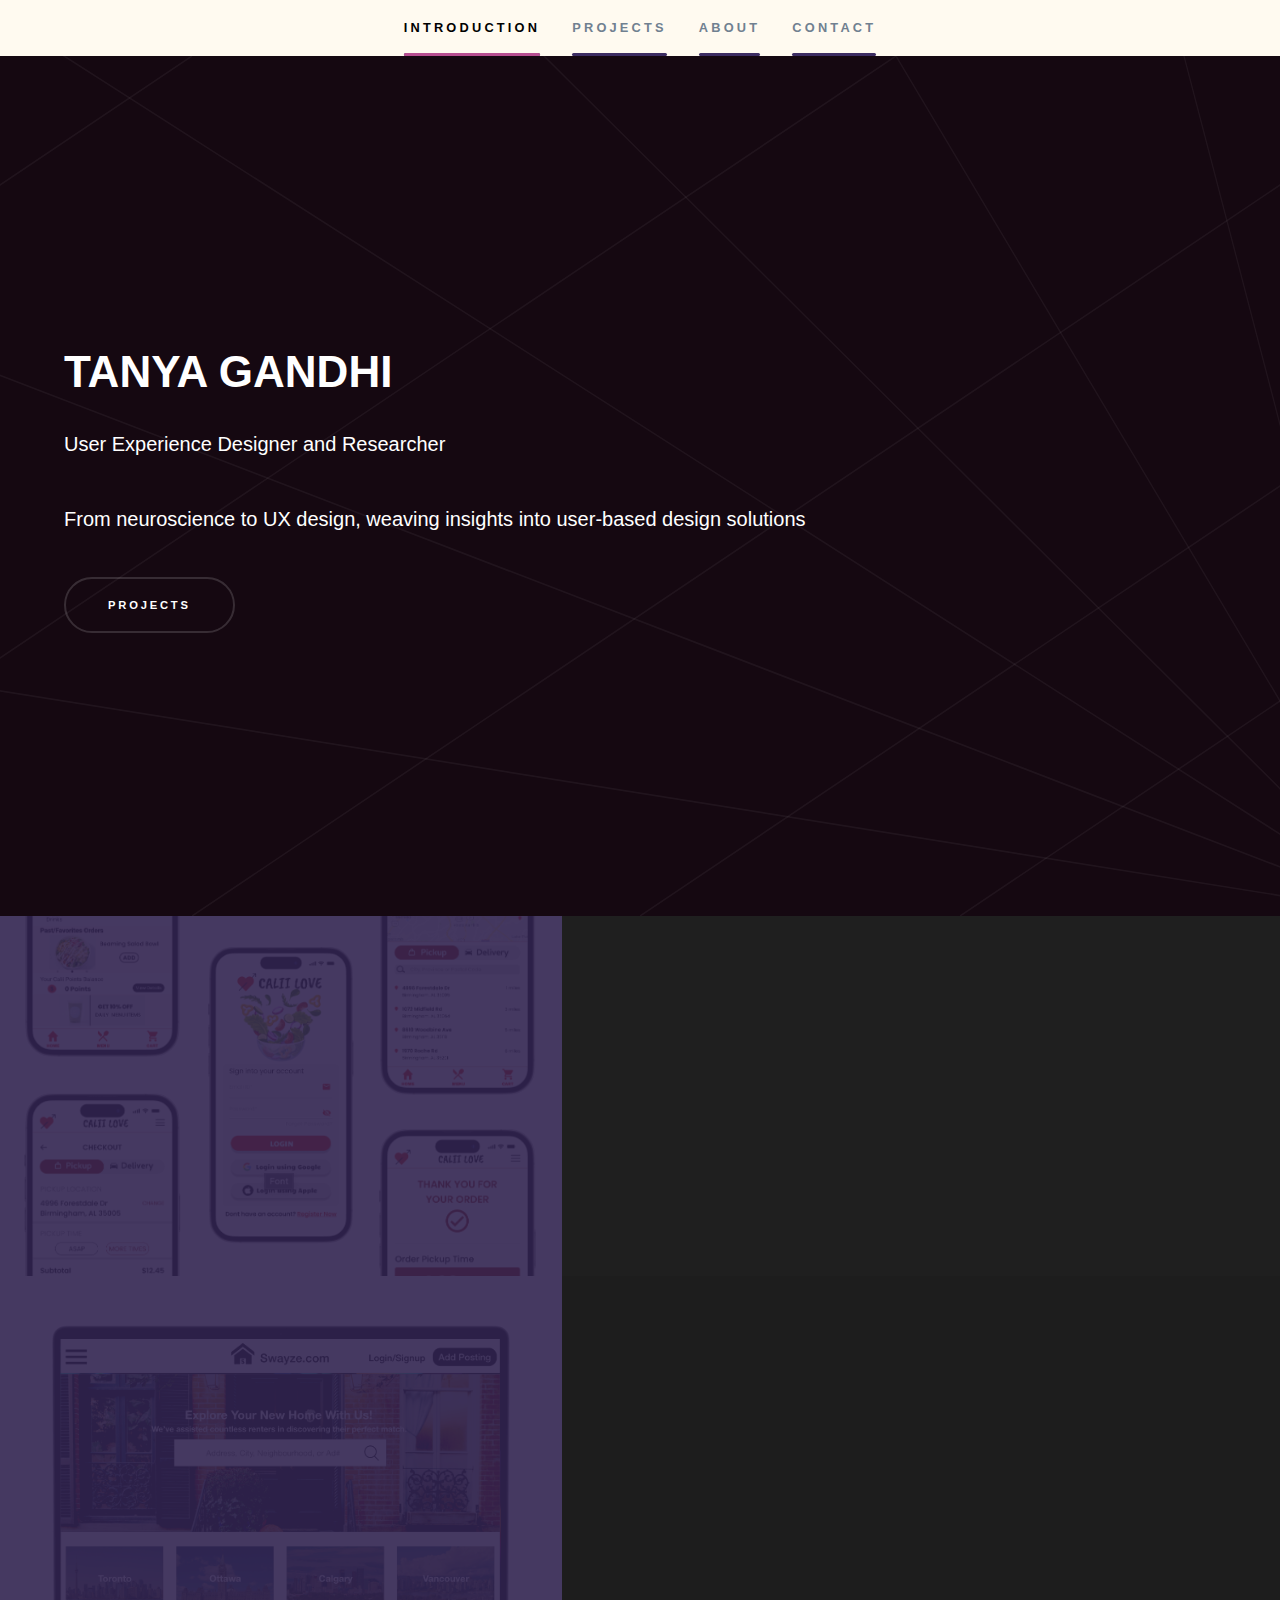
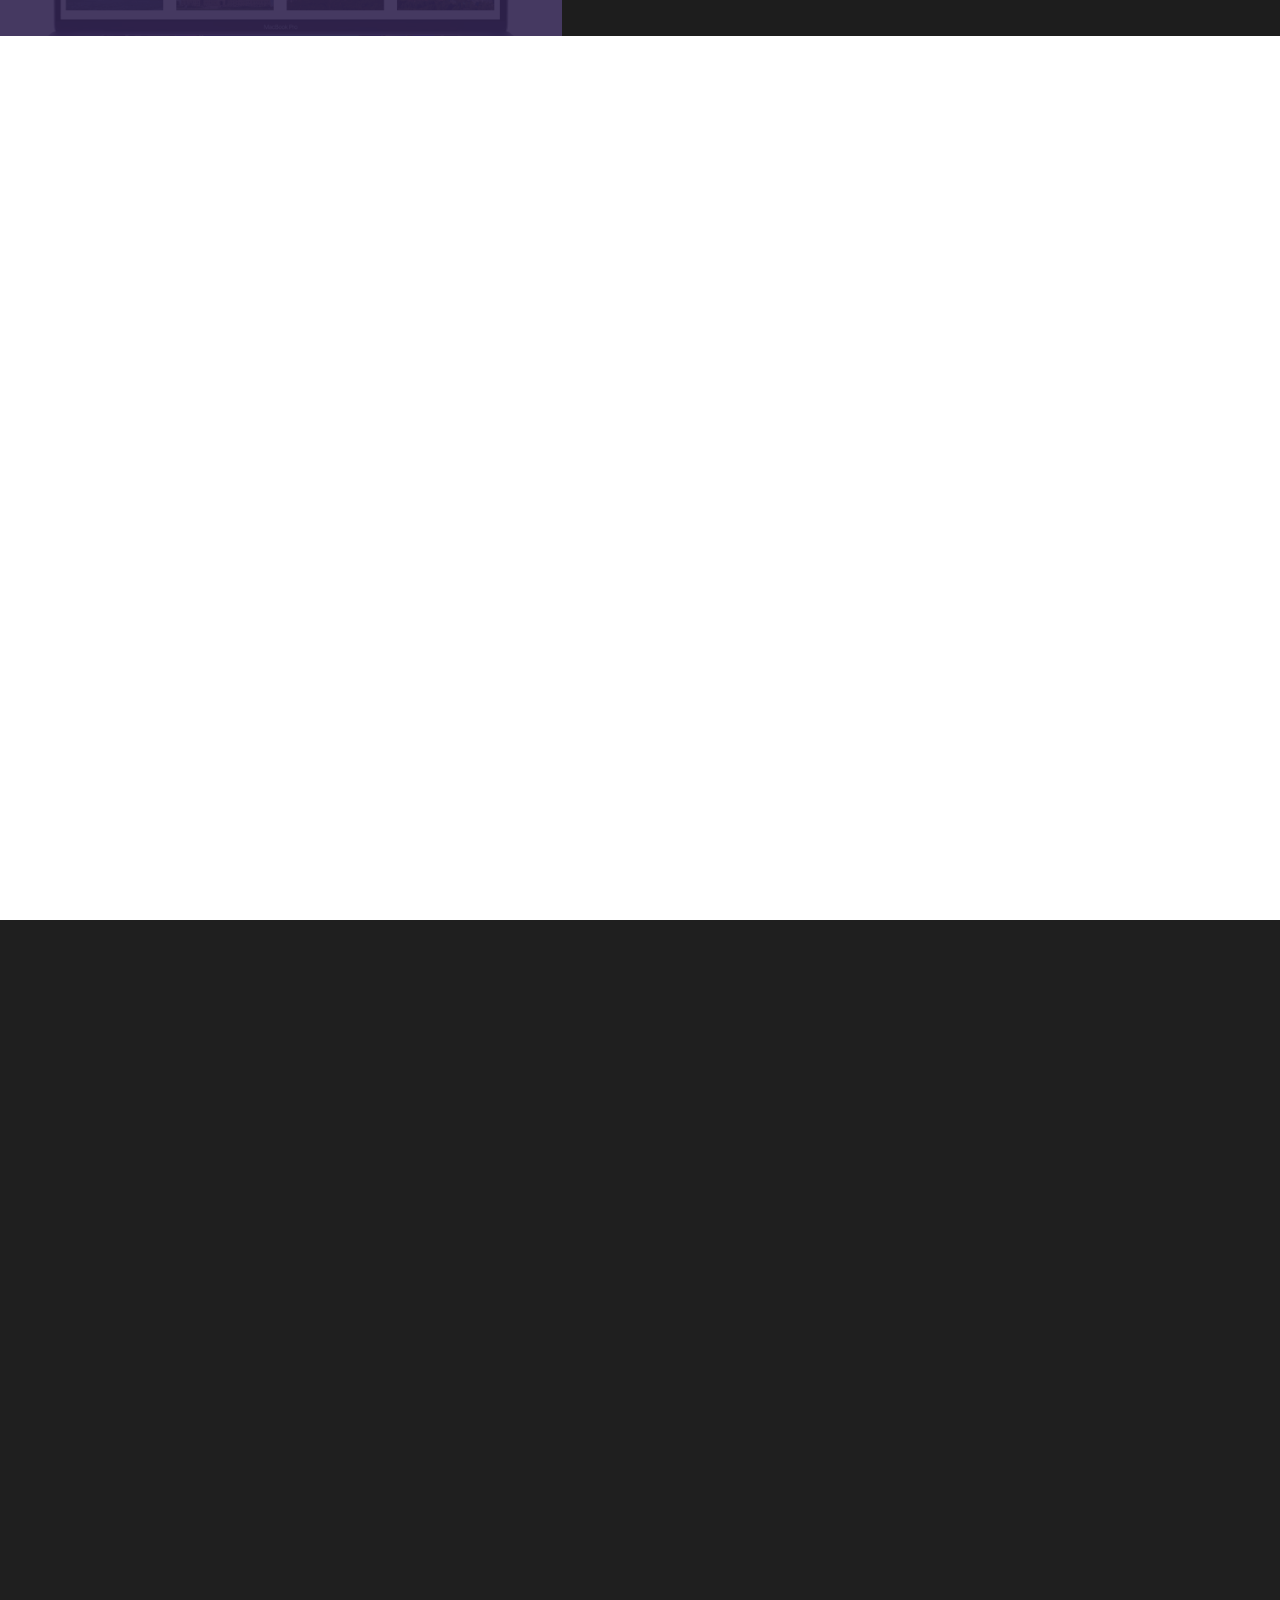
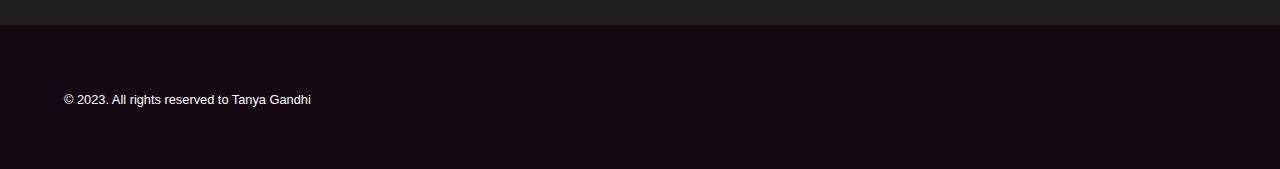
==== commit 1c2faac9: "Correct the changes" ====
--- a/index.html
+++ b/index.html
@@ -20,7 +20,7 @@
 					<nav>
 						<ul>
 							<li><a href="#intro">Introduction</a></li>
-							<li><a href="#one">Portfolio</a></li>
+							<li><a href="#one">Projects</a></li>
 							<li><a href="#two">About</a></li>
 							<li><a href="#three">Contact</a></li>
 						</ul>
@@ -38,7 +38,7 @@
 							<p>User Experience Designer and Researcher</p>
 							<p>From neuroscience to UX design, weaving insights into user-based design solutions</p>
 							<ul class="actions">
-								<li><a href="#one" class="button scrolly">PORTFOLIO</a></li>
+								<li><a href="#one" class="button scrolly">PROJECTS</a></li>
 							</ul>
 						</div>
 					</section>
@@ -46,11 +46,11 @@
 				<!-- One -->
 					<section id="one" class="wrapper style2 spotlights">
 						<section>
-							<a href="#" class="image"><img src="images/cali-image.png" alt="" data-position="center center" /></a>
+							<a href="generic.html" class="image"><img src="images/cali-image.png" alt="" data-position="center center" /></a>
 							<div class="content">
 								<div class="inner">
 									<h2>Calii Love - Savor the Hustle!</h2>
-									<p>Designed a mobile food ordering app for neareast restaurant in Figma </p>
+									<p>Designed a mobile food ordering app for <i>Calii Love</i> restaurant in Figma </p>
 									<ul class="actions">
 										<li><a href="generic.html" class="button">View Project</a></li>
 									</ul>
@@ -58,11 +58,11 @@
 							</div>
 						</section>
 						<section>
-							<a href="#" class="image"><img src="images/rental-image.png" alt="" data-position="top center" /></a>
+							<a href="generic2.html" class="image"><img src="images/rental-image.png" alt="" data-position="top center" /></a>
 							<div class="content">
 								<div class="inner">
 									<h2>Swayze.com - Gateway to Home Haven!</h2>
-									<p>Designed responsive website and different screen size (mobile) for finding rental homes in Adobe XD</p>
+									<p>Designed a web application for finding rental homes that renders across dynamic screen sizes</p>
 									<ul class="actions">
 										<li><a href="generic2.html" class="button">View Project</a></li>
 									</ul>
@@ -178,7 +178,7 @@
 										</li> -->
 										<li>
 											<h3>Email</h3>
-											<a href="#">gandhi.tanya11@gmail.com</a>
+											<a href="mailto:gandhi.tanya11@gmail.com">gandhi.tanya11@gmail.com</a>
 										</li>
 										<li>
 											<h3>Resume</h3>
@@ -189,9 +189,9 @@
 											<ul class="icons">
 												<!-- <li><a href="#" class="icon brands fa-twitter"><span class="label">Twitter</span></a></li> -->
 												<!-- <li><a href="#" class="icon brands fa-facebook-f"><span class="label">Facebook</span></a></li> -->
-												<li><a href="#" class="icon brands fa-github"><span class="label">GitHub</span></a></li>
+												<!-- <li><a href="#" class="icon brands fa-github"><span class="label">GitHub</span></a></li> -->
 												<!-- <li><a href="#" class="icon brands fa-instagram"><span class="label">Instagram</span></a></li> -->
-												<li><a href="#" class="icon brands fa-linkedin-in"><span class="label">LinkedIn</span></a></li>
+												<li><a href="https://www.linkedin.com/in/tanyagandhi1/" class="icon brands fa-linkedin-in"><span class="label">LinkedIn</span></a></li>
 											</ul>
 										</li>
 									</ul>
